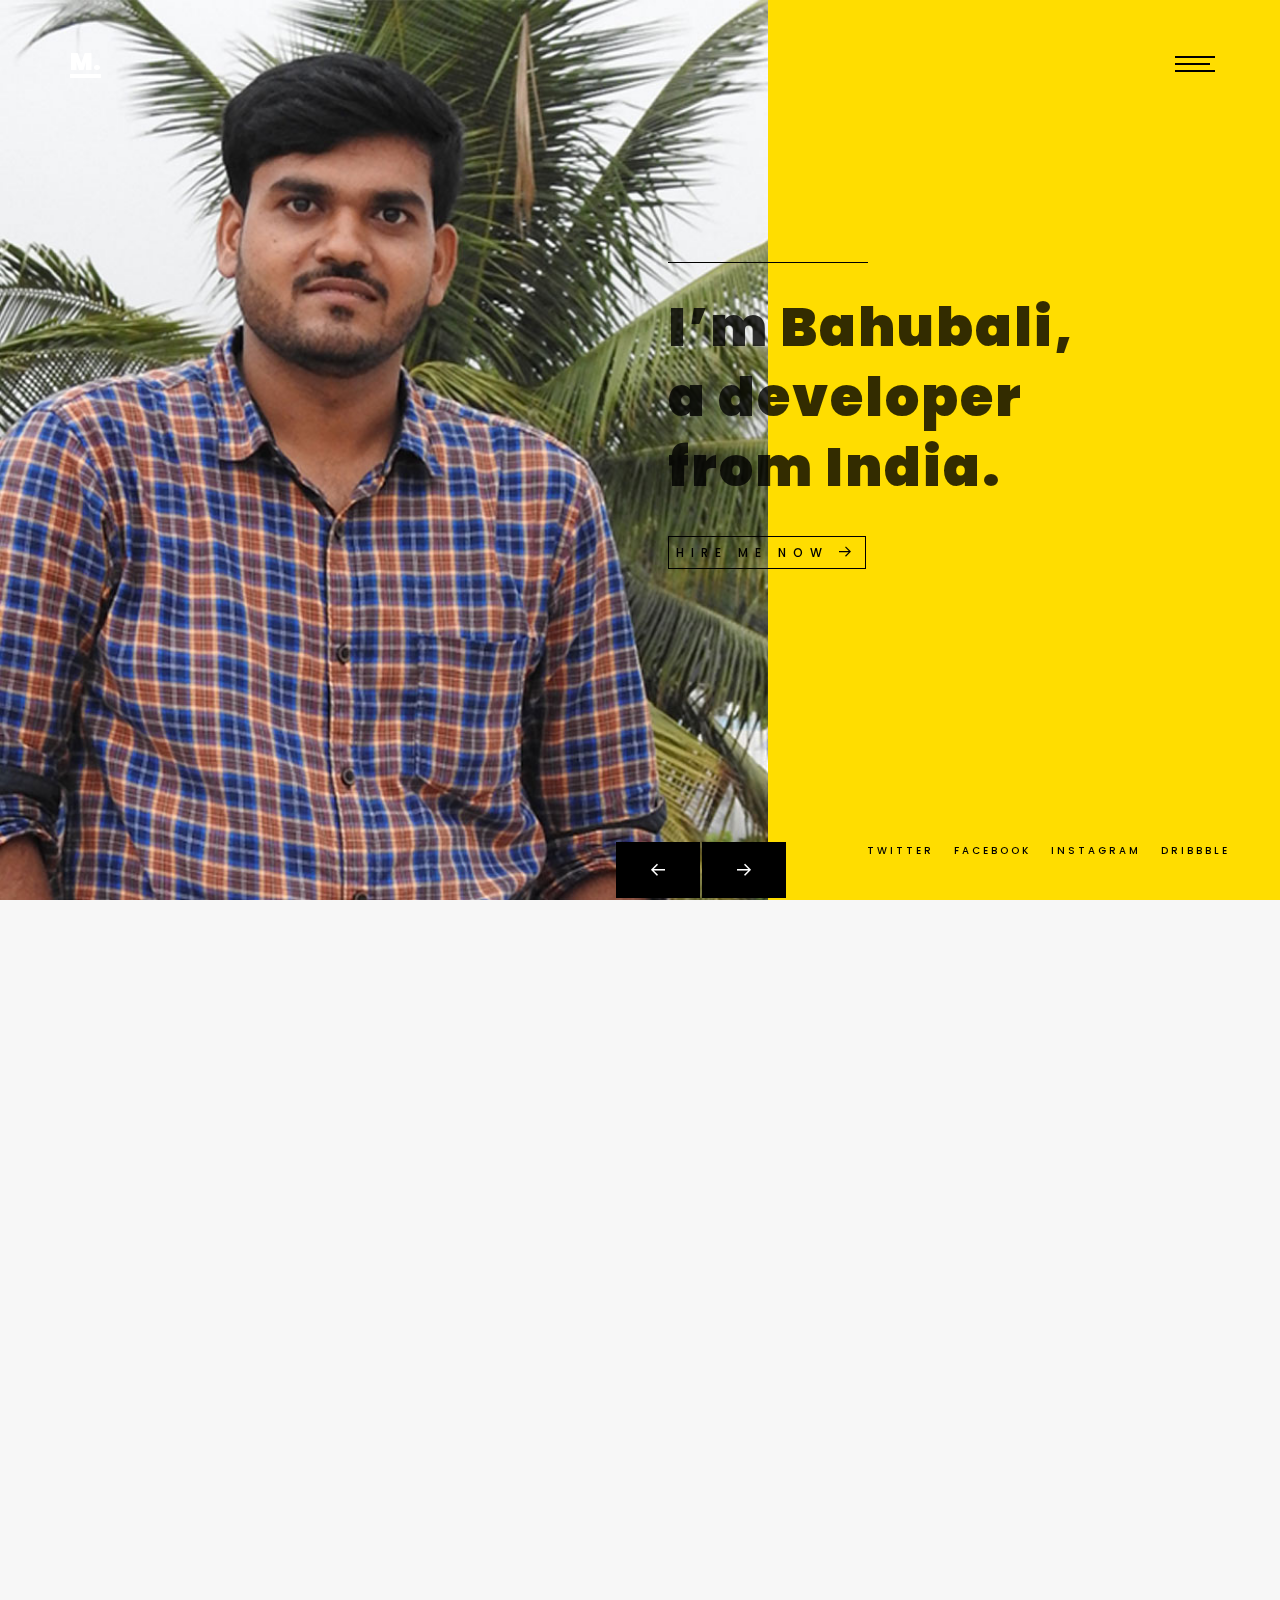
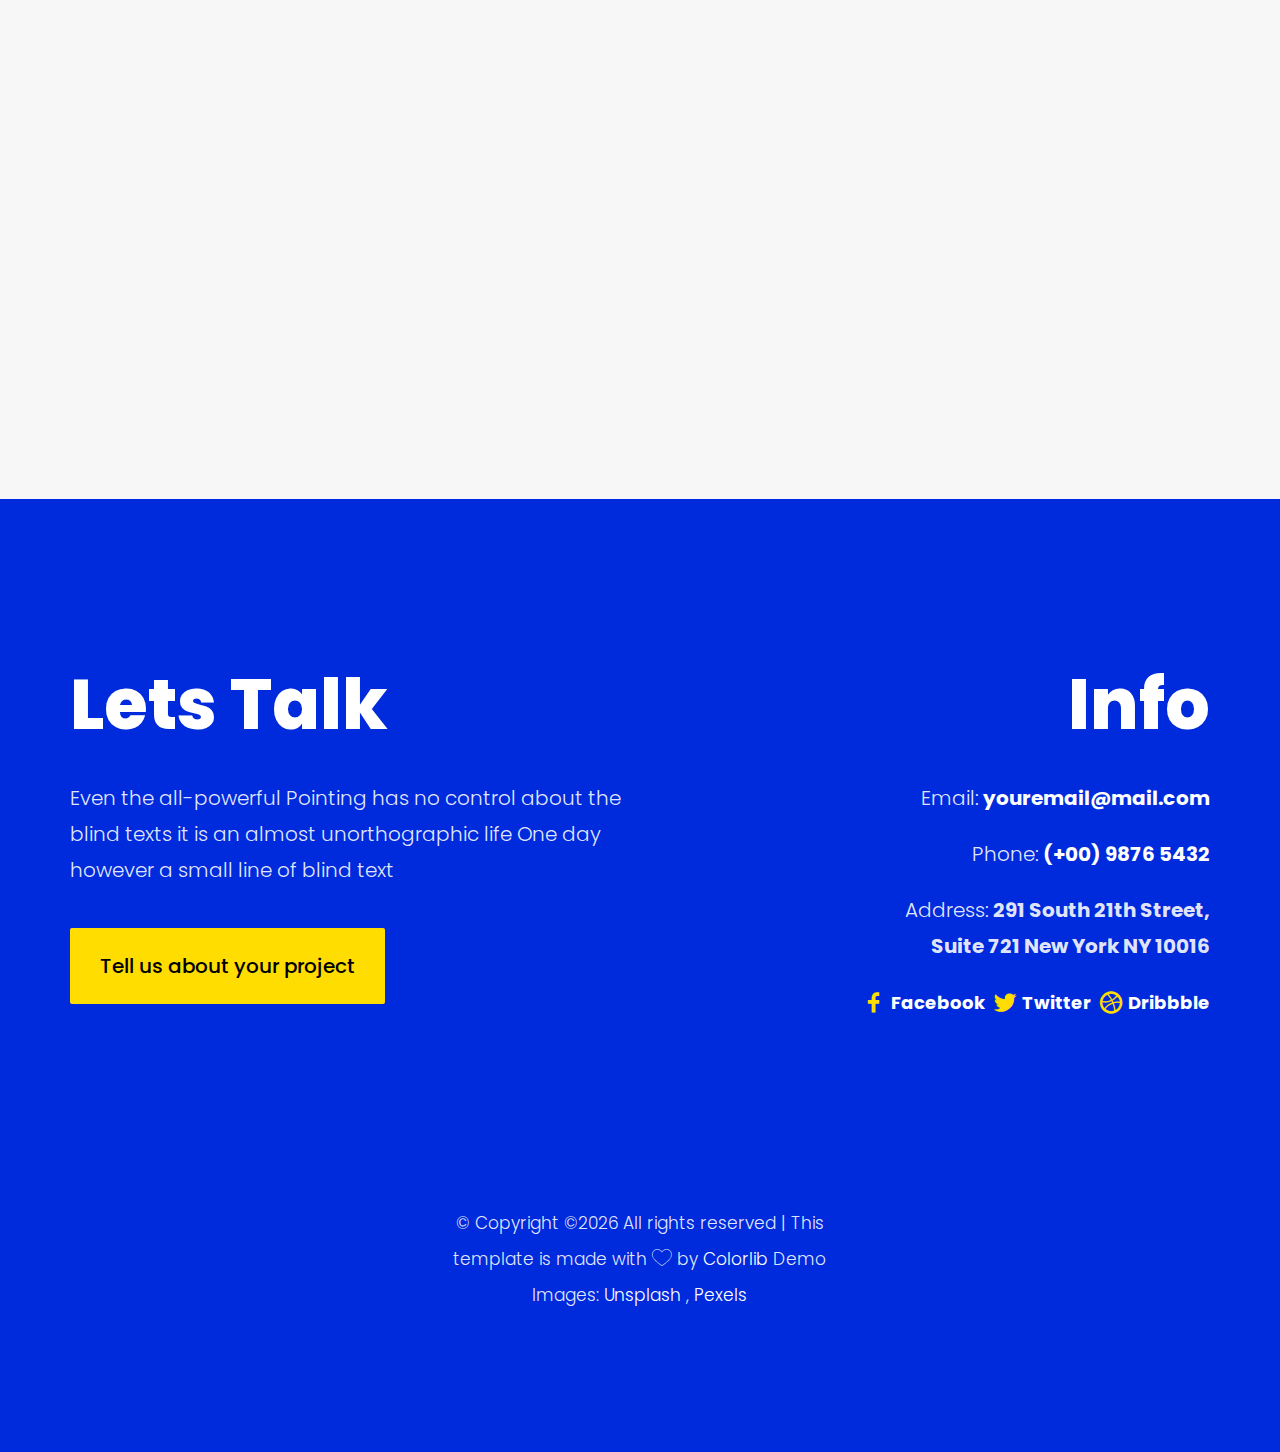
==== index.html @ 2b79a3b6 "files added" ====
<!DOCTYPE HTML>
<html>
	<head>
	<meta charset="utf-8">
	<meta http-equiv="X-UA-Compatible" content="IE=edge">
	<title>Bahubali</title>
	<meta name="viewport" content="width=device-width, initial-scale=1">
	<meta name="description" content="" />
	<meta name="keywords" content="" />
	<meta name="author" content="" />

  <!-- Facebook and Twitter integration -->


	<!-- Place favicon.ico and apple-touch-icon.png in the root directory -->
	<link rel="shortcut icon" href="favicon.ico">

	<link href="https://fonts.googleapis.com/css?family=Poppins:300,400,500,600,700,800" rel="stylesheet">
	
	<!-- Animate.css -->
	<link rel="stylesheet" href="css/animate.css">
	<!-- Icomoon Icon Fonts-->
	<link rel="stylesheet" href="css/icomoon.css">
	<!-- Bootstrap  -->
	<link rel="stylesheet" href="css/bootstrap.css">
	<!-- Owl Carousel -->
	<link rel="stylesheet" href="css/owl.carousel.min.css">
	<link rel="stylesheet" href="css/owl.theme.default.min.css">
	<!-- Magnific Popup -->
	<link rel="stylesheet" href="css/magnific-popup.css">

	<link rel="stylesheet" href="css/style.css">


	<!-- Modernizr JS -->
	<script src="js/modernizr-2.6.2.min.js"></script>
	<!-- FOR IE9 below -->
	<!--[if lt IE 9]>
	<script src="js/respond.min.js"></script>
	<![endif]-->

	</head>
	<body>

	<nav id="main-nav-bahubali" role="navigation">
		<a href="#" class="js-colorlib-nav-toggle colorlib-nav-toggle active"><i></i></a>
		<div class="js-fullheight colorlib-table">
			<div class="colorlib-table-cell js-fullheight">
				<div class="container">
					<div class="row">
						<div class="col-md-12 text-center">
							<ul>
								<li class="active"><a href="index.html"><span>Home</span></a></li>
								<li><a href="about.html"><span>About</span></a></li>
								<li><a href="services.html"><span>Services</span></a></li>
								<li><a href="work.html"><span>Work</span></a></li>
								<li><a href="blog.html"><span>Blog</span></a></li>
								<li><a href="contact.html"><span>Contact</span></a></li>
							</ul>
						</div>
					</div>
				</div>
			</div>
		</div>
	</nav>
	
	<div id="page-bahubali">
		<header>
			<div class="container">
				<div class="row">
					<div class="col-md-12">
						<div class="colorlib-navbar-brand">
							<a class="colorlib-logo" href="index.html">M.</a>
						</div>
						<a href="#" class="js-colorlib-nav-toggle colorlib-nav-toggle"><i></i></a>
					</div>
				</div>
			</div>
		</header>
		<div id="colorlib-hero" class="js-fullheight">
			<p class="social-media">
				<a href="#">Twitter</a>
				<a href="#">Facebook</a>
				<a href="#">Instagram</a>
				<a href="#">Dribbble</a>
			</p>
			<div class="owl-carousel">
				<div class="item">
					<div class="hero-flex js-fullheight">
						<div class="col-three-forth">
							<div class="hero-img js-fullheight" style="background-image: url(images/img_bg_1.jpg);"></div>
						</div>
						<div class="col-one-forth js-fullheight">
							<div class="display-t js-fullheight">
								<div class="display-tc js-fullheight">
									<div class="text-inner">
										<div class="desc">
											<h2>I’m Bahubali, a developer from India.</h2>
											<p><a href="work.html" class="btn-view">Hire me now <i class="icon-arrow-right3"></i></a></p>
										</div>
									</div>
								</div>
							</div>
						</div>
					</div>
				</div>
				<div class="item">
					<div class="hero-flex js-fullheight">
						<div class="col-three-forth">
							<div class="hero-img js-fullheight" style="background-image: url(images/img_bg_2.jpg);"></div>
						</div>
						<div class="col-one-forth js-fullheight">
							<div class="display-t js-fullheight">
								<div class="display-tc js-fullheight">
									<div class="text-inner">
										<div class="desc">
											<h2>I'm a UI/Web Developer &amp; Asst. Team Lead based in India.</h2>
											<p><a href="work.html" class="btn-view">Hire me now <i class="icon-arrow-right3"></i></a></p>
										</div>
									</div>
								</div>
							</div>
						</div>
					</div>
				</div>
			</div>
		</div>
		<div class="colorlib-services">
			<div class="container">
				<div class="row">
					<div class="col-md-12 col-md-offset-0 text-center animate-box intro-heading">
						<span>What I Do</span>
						<h2>Strategy, design and a bit of magic</h2>
					</div>
				</div>
				<div class="row">
					<div class="col-md-4 text-center animate-box">
						<div class="services">
							<span class="icon">
								<i class="icon-magnifying-glass"></i>
							</span>
							<div class="desc">
								<h3><a href="#">Explore</a></h3>
								<h4>Design Sprints</h4>
								<h4>Product Strategy</h4>
								<h4>UX Strategy</h4>
							</div>
						</div>
					</div>
					<div class="col-md-4 text-center animate-box">
						<div class="services">
							<span class="icon">
								<i class="icon-layers"></i>
							</span>
							<div class="desc">
								<h3><a href="#">Create</a></h3>
								<h4>Information</h4>
								<h4>UX/UI Design</h4>
								<h4>Branding</h4>
							</div>
						</div>
					</div>
					<div class="col-md-4 text-center animate-box">
						<div class="services">
							<span class="icon">
								<i class="icon-lightbulb"></i>
							</span>
							<div class="desc">
								<h3><a href="#">Learn</a></h3>
								<h4>Prototyping</h4>
								<h4>User Testing</h4>
								<h4>UI Testing</h4>
							</div>
						</div>
					</div>
				</div>
			</div>
		</div>
		
		<div class="colorlib-case colorlib-bg-white">
			<div class="container">
				<div class="row">
					<div class="col-md-12 col-md-offset-0 text-center animate-box intro-heading">
						<span>Work</span>
						<h2>Happy spending my time to this projects</h2>
					</div>
				</div>
				<div class="work-wrap">
					<div class="row animate-box">
						<div class="owl-carousel1">
							<div class="item">
								<div class="col-md-6">
									<div class="case-img" style="background-image: url(images/work-1.jpg);"></div>
								</div>
								<div class="col-md-6">
									<div class="case-desc">
										<p class="tag"><span>UI/UX, Art Direction</span></p>
										<h3><a href="#">Playtime Website Manager</a></h3>
										<p>Even the all-powerful Pointing has no control about the blind texts it is an almost unorthographic life One day however a small</p>
										<p><a href="#" class="btn btn-primary">See details</a></p>
									</div>
								</div>
							</div>
							<div class="item">
								<div class="col-md-6">
									<div class="case-img" style="background-image: url(images/work-2.jpg);"></div>
								</div>
								<div class="col-md-6">
									<div class="case-desc">
										<p class="tag"><span>UI/UX, Art Direction</span></p>
										<h3><a href="#">Race Mobile Application</a></h3>
										<p>Even the all-powerful Pointing has no control about the blind texts it is an almost unorthographic life One day however a small</p>
										<p><a href="#" class="btn btn-primary">See details</a></p>
									</div>
								</div>
							</div>
							<div class="item">
								<div class="col-md-6">
									<div class="case-img" style="background-image: url(images/work-3.jpg);"></div>
								</div>
								<div class="col-md-6">
									<div class="case-desc">
										<p class="tag"><span>UI/UX, Art Direction</span></p>
										<h3><a href="#">Playtime Website Manager</a></h3>
										<p>Even the all-powerful Pointing has no control about the blind texts it is an almost unorthographic life One day however a small</p>
										<p><a href="#" class="btn btn-primary">See details</a></p>
									</div>
								</div>
							</div>
						</div>
					</div>
				</div>
			</div>
		</div>

		<div id="colorlib-subscribe">
			<div class="overlay"></div>
			<div class="container">
				<div class="row row-padded-bottom">
					<div class="col-md-8 col-md-offset-2 text-center animate-box">
						<p>When she reached the first hills of the Italic Mountains, she had a last view back on the skyline of her hometown Bookmarksgrove, the headline of Alphabet Village and the subline of her own road, the Line Lane. Pityful a rethoric question ran over her cheek, then she continued her way.</p>
						<p>Even the all-powerful <strong>Pointing</strong> has no <strong>control about the blind texts it is an almost unorthographic</strong> life One day however a small line of blind text</p>
						<p><a href="#" class="resume"><i class="icon-documents"></i> Read my resume here</a></p>
					</div>
				</div>
				<div class="row">
					<div class="col-md-8 col-md-offset-2 text-center colorlib-heading animate-box">
						<h2>Subscribe Newsletter</h2>
						<p>Subscribe our newsletter and get latest update</p>
					</div>
				</div>
				<div class="row animate-box">
					<div class="col-md-6 col-md-offset-3">
						<div class="row">
							<div class="col-md-12">
								<form class="form-inline qbstp-header-subscribe">
									<div class="col-three-forth">
										<div class="form-group">
											<input type="text" class="form-control" id="email" placeholder="Enter your email">
										</div>
									</div>
									<div class="col-one-third">
										<div class="form-group">
											<button type="submit" class="btn btn-primary">Subscribe Now</button>
										</div>
									</div>
								</form>
							</div>
						</div>
					</div>
				</div>
			</div>
		</div>

		<footer class="colorlib-footer">
			<div class="container">
				<div class="row row-padded-bottom">
					<div class="col-md-6">
						<h3>Lets Talk</h3>
						<p>Even the all-powerful Pointing has no control about the blind texts it is an almost unorthographic life One day however a small line of blind text</p>
						<p class="btn-footer"><a href="#">Tell us about your project</a></p>
					</div>
					<div class="col-md-6 info">
						<h3>Info</h3>
						<p>Email: <strong><a href="#">youremail@mail.com</a></strong></p>
						<p>Phone: <strong><a href="#">(+00) 9876 5432</a></strong></p>
						<p>Address: <strong>291 South 21th Street, <br> Suite 721 New York NY 10016</strong></p>
						<p class="colorlib-social-icons">
							<span><a href="#"><i class="icon-social-facebook"></i>Facebook</a></span>
							<span><a href="#"><i class="icon-social-twitter"></i>Twitter</a></span>
							<span><a href="#"><i class="icon-social-dribbble"></i>Dribbble</a></span>
						</p>
					</div>
				</div>
			</div>
			<div class="container-fluid">
				<div class="row copyright">
					<div class="col-md-4 col-md-offset-4 text-center">
						<p>
							<small class="block">&copy; <!-- Link back to Colorlib can't be removed. Template is licensed under CC BY 3.0. -->
Copyright &copy;<script>document.write(new Date().getFullYear());</script> All rights reserved | This template is made with <i class="icon-heart" aria-hidden="true"></i> by <a href="https://colorlib.com" target="_blank">Colorlib</a>
<!-- Link back to Colorlib can't be removed. Template is licensed under CC BY 3.0. --></small> 
							<small class="block">Demo Images: <a href="http://unsplash.co/" target="_blank">Unsplash</a> , <a href="https://www.pexels.com/" target="_blank">Pexels</a></small>
						</p>
					</div>
				</div>
			</div>
		</footer>
	</div>

	<!-- jQuery -->
	<script src="js/jquery.min.js"></script>
	<!-- jQuery Easing -->
	<script src="js/jquery.easing.1.3.js"></script>
	<!-- Bootstrap -->
	<script src="js/bootstrap.min.js"></script>
	<!-- Waypoints -->
	<script src="js/jquery.waypoints.min.js"></script>
	<!-- Owl Carousel -->
	<script src="js/owl.carousel.min.js"></script>
	<!-- Magnific Popup -->
	<script src="js/jquery.magnific-popup.min.js"></script>
	<script src="js/magnific-popup-options.js"></script>

	<!-- Main JS (Do not remove) -->
	<script src="js/main.js"></script>

	</body>
</html>
---- css/icomoon.css ----
@font-face {
  font-family: 'icomoon';
  src:  url('fonts/icomoon.eot?4ros5j');
  src:  url('fonts/icomoon.eot?4ros5j#iefix') format('embedded-opentype'),
    url('fonts/icomoon.ttf?4ros5j') format('truetype'),
    url('fonts/icomoon.woff?4ros5j') format('woff'),
    url('fonts/icomoon.svg?4ros5j#icomoon') format('svg');
  font-weight: normal;
  font-style: normal;
}

[class^="icon-"], [class*=" icon-"] {
  /* use !important to prevent issues with browser extensions that change fonts */
  font-family: 'icomoon' !important;
  speak: none;
  font-style: normal;
  font-weight: normal;
  font-variant: normal;
  text-transform: none;
  line-height: 1;

  /* Better Font Rendering =========== */
  -webkit-font-smoothing: antialiased;
  -moz-osx-font-smoothing: grayscale;
}

.icon-add-outline:before {
  content: "\eb3e";
}
.icon-add-solid:before {
  content: "\eb3f";
}
.icon-adjust:before {
  content: "\eb40";
}
.icon-airplane:before {
  content: "\eb41";
}
.icon-album:before {
  content: "\eb42";
}
.icon-align-center2:before {
  content: "\eb43";
}
.icon-align-justified:before {
  content: "\eb44";
}
.icon-align-left2:before {
  content: "\eb45";
}
.icon-align-right2:before {
  content: "\eb46";
}
.icon-anchor4:before {
  content: "\eb47";
}
.icon-announcement:before {
  content: "\eb48";
}
.icon-apparel:before {
  content: "\eb49";
}
.icon-arrow-down3:before {
  content: "\eb4a";
}
.icon-arrow-left3:before {
  content: "\eb4b";
}
.icon-arrow-outline-down:before {
  content: "\eb4c";
}
.icon-arrow-outline-left:before {
  content: "\eb4d";
}
.icon-arrow-outline-right:before {
  content: "\eb4e";
}
.icon-arrow-outline-up:before {
  content: "\eb4f";
}
.icon-arrow-right3:before {
  content: "\eb50";
}
.icon-arrow-thick-down:before {
  content: "\eb51";
}
.icon-arrow-thick-left:before {
  content: "\eb52";
}
.icon-arrow-thick-right:before {
  content: "\eb53";
}
.icon-arrow-thick-up:before {
  content: "\eb54";
}
.icon-arrow-thin-down:before {
  content: "\eb55";
}
.icon-arrow-thin-left:before {
  content: "\eb56";
}
.icon-arrow-thin-right:before {
  content: "\eb57";
}
.icon-arrow-thin-up:before {
  content: "\eb58";
}
.icon-arrow-up3:before {
  content: "\eb59";
}
.icon-artist:before {
  content: "\eb5a";
}
.icon-at-symbol:before {
  content: "\eb5b";
}
.icon-attachment3:before {
  content: "\eb5c";
}
.icon-backspace2:before {
  content: "\eb5d";
}
.icon-backward:before {
  content: "\eb5e";
}
.icon-backward-step:before {
  content: "\eb5f";
}
.icon-badge:before {
  content: "\eb60";
}
.icon-battery-full2:before {
  content: "\eb61";
}
.icon-battery-half:before {
  content: "\eb62";
}
.icon-battery-low2:before {
  content: "\eb63";
}
.icon-beverage:before {
  content: "\eb64";
}
.icon-block:before {
  content: "\eb65";
}
.icon-bluetooth2:before {
  content: "\eb66";
}
.icon-bolt:before {
  content: "\eb67";
}
.icon-book-reference:before {
  content: "\eb68";
}
.icon-bookmark3:before {
  content: "\eb69";
}
.icon-bookmarkcopy2:before {
  content: "\eb6a";
}
.icon-bookmarkcopy3:before {
  content: "\eb6b";
}
.icon-bookmark-outline:before {
  content: "\eb6c";
}
.icon-bookmark-outline-add:before {
  content: "\eb6d";
}
.icon-border-all:before {
  content: "\eb6e";
}
.icon-border-bottom:before {
  content: "\eb6f";
}
.icon-border-horizontal:before {
  content: "\eb70";
}
.icon-border-inner:before {
  content: "\eb71";
}
.icon-border-left:before {
  content: "\eb72";
}
.icon-border-none:before {
  content: "\eb73";
}
.icon-border-outer:before {
  content: "\eb74";
}
.icon-border-right:before {
  content: "\eb75";
}
.icon-border-top:before {
  content: "\eb76";
}
.icon-border-vertical:before {
  content: "\eb77";
}
.icon-box2:before {
  content: "\eb78";
}
.icon-brightness-down:before {
  content: "\eb79";
}
.icon-brightness-up:before {
  content: "\eb7a";
}
.icon-browser-window:before {
  content: "\eb7b";
}
.icon-browser-window-new:before {
  content: "\eb7c";
}
.icon-browser-window-open:before {
  content: "\eb7d";
}
.icon-bug:before {
  content: "\eb7e";
}
.icon-buoy:before {
  content: "\eb7f";
}
.icon-calculator2:before {
  content: "\eb80";
}
.icon-calendar3:before {
  content: "\eb81";
}
.icon-camera4:before {
  content: "\eb82";
}
.icon-chart:before {
  content: "\eb83";
}
.icon-chart-bar2:before {
  content: "\eb84";
}
.icon-chart-pie2:before {
  content: "\eb85";
}
.icon-chat-bubble-dots:before {
  content: "\eb86";
}
.icon-checkmark:before {
  content: "\eb87";
}
.icon-checkmark-outline:before {
  content: "\eb88";
}
.icon-cheveron-down:before {
  content: "\eb89";
}
.icon-cheveron-left:before {
  content: "\eb8a";
}
.icon-cheveron-outline-down:before {
  content: "\eb8b";
}
.icon-cheveron-outline-left:before {
  content: "\eb8c";
}
.icon-cheveron-outline-right:before {
  content: "\eb8d";
}
.icon-cheveron-outline-up:before {
  content: "\eb8e";
}
.icon-cheveron-right:before {
  content: "\eb8f";
}
.icon-cheveron-up:before {
  content: "\eb90";
}
.icon-clipboard4:before {
  content: "\eb91";
}
.icon-close:before {
  content: "\eb92";
}
.icon-close-outline:before {
  content: "\eb93";
}
.icon-close-solid:before {
  content: "\eb94";
}
.icon-cloud3:before {
  content: "\eb95";
}
.icon-cloud-upload:before {
  content: "\eb96";
}
.icon-code3:before {
  content: "\eb97";
}
.icon-coffee2:before {
  content: "\eb98";
}
.icon-cog2:before {
  content: "\eb99";
}
.icon-color-palette:before {
  content: "\eb9a";
}
.icon-compose:before {
  content: "\eb9b";
}
.icon-computer-desktop:before {
  content: "\eb9c";
}
.icon-computer-laptop:before {
  content: "\eb9d";
}
.icon-conversation:before {
  content: "\eb9e";
}
.icon-copy2:before {
  content: "\eb9f";
}
.icon-credit-card3:before {
  content: "\eba0";
}
.icon-currency-dollar:before {
  content: "\eba1";
}
.icon-dashboard:before {
  content: "\eba2";
}
.icon-date-add:before {
  content: "\eba3";
}
.icon-dial-pad:before {
  content: "\eba4";
}
.icon-directions2:before {
  content: "\eba5";
}
.icon-document3:before {
  content: "\eba6";
}
.icon-document-add2:before {
  content: "\eba7";
}
.icon-dots-horizontal-double:before {
  content: "\eba8";
}
.icon-dots-horizontal-triple:before {
  content: "\eba9";
}
.icon-download4:before {
  content: "\ebaa";
}
.icon-duplicate:before {
  content: "\ebab";
}
.icon-edit-copy:before {
  content: "\ebac";
}
.icon-edit-crop:before {
  content: "\ebad";
}
.icon-edit-cut:before {
  content: "\ebae";
}
.icon-edit-pencil:before {
  content: "\ebaf";
}
.icon-education:before {
  content: "\ebb0";
}
.icon-envelope2:before {
  content: "\ebb1";
}
.icon-exclamation-outline:before {
  content: "\ebb2";
}
.icon-exclamation-solid:before {
  content: "\ebb3";
}
.icon-explore:before {
  content: "\ebb4";
}
.icon-factory:before {
  content: "\ebb5";
}
.icon-fast-forward2:before {
  content: "\ebb6";
}
.icon-fast-rewind:before {
  content: "\ebb7";
}
.icon-film3:before {
  content: "\ebb8";
}
.icon-filter2:before {
  content: "\ebb9";
}
.icon-flag4:before {
  content: "\ebba";
}
.icon-flashlight:before {
  content: "\ebbb";
}
.icon-folder3:before {
  content: "\ebbc";
}
.icon-folder-outline:before {
  content: "\ebbd";
}
.icon-folder-outline-add:before {
  content: "\ebbe";
}
.icon-format-bold:before {
  content: "\ebbf";
}
.icon-format-font-size:before {
  content: "\ebc0";
}
.icon-format-italic:before {
  content: "\ebc1";
}
.icon-format-text-size:before {
  content: "\ebc2";
}
.icon-format-underline:before {
  content: "\ebc3";
}
.icon-forward:before {
  content: "\ebc4";
}
.icon-forward-step:before {
  content: "\ebc5";
}
.icon-gift4:before {
  content: "\ebc6";
}
.icon-globe4:before {
  content: "\ebc7";
}
.icon-hand-stop:before {
  content: "\ebc8";
}
.icon-hard-drive2:before {
  content: "\ebc9";
}
.icon-headphones3:before {
  content: "\ebca";
}
.icon-heart4:before {
  content: "\ebcb";
}
.icon-home3:before {
  content: "\ebcc";
}
.icon-hot:before {
  content: "\ebcd";
}
.icon-hour-glass:before {
  content: "\ebce";
}
.icon-inbox2:before {
  content: "\ebcf";
}
.icon-inbox-check:before {
  content: "\ebd0";
}
.icon-inbox-download:before {
  content: "\ebd1";
}
.icon-inbox-full:before {
  content: "\ebd2";
}
.icon-indent-decrease:before {
  content: "\ebd3";
}
.icon-indent-increase:before {
  content: "\ebd4";
}
.icon-information-outline:before {
  content: "\ebd5";
}
.icon-information-solid:before {
  content: "\ebd6";
}
.icon-key3:before {
  content: "\ebd7";
}
.icon-keyboard:before {
  content: "\ebd8";
}
.icon-layers3:before {
  content: "\ebd9";
}
.icon-library:before {
  content: "\ebda";
}
.icon-light-bulb:before {
  content: "\ebdb";
}
.icon-link3:before {
  content: "\ebdc";
}
.icon-list2:before {
  content: "\ebdd";
}
.icon-list-add:before {
  content: "\ebde";
}
.icon-list-bullet:before {
  content: "\ebdf";
}
.icon-load-balancer:before {
  content: "\ebe0";
}
.icon-location2:before {
  content: "\ebe1";
}
.icon-location-current:before {
  content: "\ebe2";
}
.icon-location-food:before {
  content: "\ebe3";
}
.icon-location-gas-station:before {
  content: "\ebe4";
}
.icon-location-hotel:before {
  content: "\ebe5";
}
.icon-location-marina:before {
  content: "\ebe6";
}
.icon-location-park:before {
  content: "\ebe7";
}
.icon-location-restroom:before {
  content: "\ebe8";
}
.icon-location-shopping:before {
  content: "\ebe9";
}
.icon-lock-closed2:before {
  content: "\ebea";
}
.icon-lock-open2:before {
  content: "\ebeb";
}
.icon-map4:before {
  content: "\ebec";
}
.icon-menu2:before {
  content: "\ebed";
}
.icon-mic3:before {
  content: "\ebee";
}
.icon-minus-outline2:before {
  content: "\ebef";
}
.icon-minus-solid:before {
  content: "\ebf0";
}
.icon-mobile-devices:before {
  content: "\ebf1";
}
.icon-mood-happy-outline:before {
  content: "\ebf2";
}
.icon-mood-happy-solid:before {
  content: "\ebf3";
}
.icon-mood-neutral-outline:before {
  content: "\ebf4";
}
.icon-mood-neutral-solid:before {
  content: "\ebf5";
}
.icon-mood-sad-outline:before {
  content: "\ebf6";
}
.icon-mood-sad-solid:before {
  content: "\ebf7";
}
.icon-mouse:before {
  content: "\ebf8";
}
.icon-music-album:before {
  content: "\ebf9";
}
.icon-music-artist:before {
  content: "\ebfa";
}
.icon-music-notes:before {
  content: "\ebfb";
}
.icon-music-playlist:before {
  content: "\ebfc";
}
.icon-navigation-more:before {
  content: "\ebfd";
}
.icon-network:before {
  content: "\ebfe";
}
.icon-news-paper:before {
  content: "\ebff";
}
.icon-notification:before {
  content: "\ec00";
}
.icon-notifications:before {
  content: "\ec01";
}
.icon-notifications-outline:before {
  content: "\ec02";
}
.icon-paste:before {
  content: "\ec03";
}
.icon-pause2:before {
  content: "\ec04";
}
.icon-pause-outline:before {
  content: "\ec05";
}
.icon-pause-solid:before {
  content: "\ec06";
}
.icon-pen-tool:before {
  content: "\ec07";
}
.icon-phone4:before {
  content: "\ec08";
}
.icon-photo:before {
  content: "\ec09";
}
.icon-php-elephant:before {
  content: "\ec0a";
}
.icon-pin2:before {
  content: "\ec0b";
}
.icon-play2:before {
  content: "\ec0c";
}
.icon-play-outline:before {
  content: "\ec0d";
}
.icon-playlist:before {
  content: "\ec0e";
}
.icon-plugin:before {
  content: "\ec0f";
}
.icon-portfolio:before {
  content: "\ec10";
}
.icon-printer4:before {
  content: "\ec11";
}
.icon-pylon:before {
  content: "\ec12";
}
.icon-question:before {
  content: "\ec13";
}
.icon-queue:before {
  content: "\ec14";
}
.icon-radar2:before {
  content: "\ec15";
}
.icon-radarcopy2:before {
  content: "\ec16";
}
.icon-radio2:before {
  content: "\ec17";
}
.icon-refresh3:before {
  content: "\ec18";
}
.icon-reload:before {
  content: "\ec19";
}
.icon-reply:before {
  content: "\ec1a";
}
.icon-reply-all:before {
  content: "\ec1b";
}
.icon-repost:before {
  content: "\ec1c";
}
.icon-save-disk:before {
  content: "\ec1d";
}
.icon-screen-full:before {
  content: "\ec1e";
}
.icon-search3:before {
  content: "\ec1f";
}
.icon-send2:before {
  content: "\ec20";
}
.icon-servers:before {
  content: "\ec21";
}
.icon-share2:before {
  content: "\ec22";
}
.icon-share-01:before {
  content: "\ec23";
}
.icon-share-alt:before {
  content: "\ec24";
}
.icon-shield3:before {
  content: "\ec25";
}
.icon-shopping-cart3:before {
  content: "\ec26";
}
.icon-show-sidebar:before {
  content: "\ec27";
}
.icon-shuffle2:before {
  content: "\ec28";
}
.icon-stand-by:before {
  content: "\ec29";
}
.icon-star-full:before {
  content: "\ec2a";
}
.icon-station:before {
  content: "\ec2b";
}
.icon-step-backward:before {
  content: "\ec2c";
}
.icon-step-forward:before {
  content: "\ec2d";
}
.icon-stethoscope:before {
  content: "\ec2e";
}
.icon-store-front:before {
  content: "\ec2f";
}
.icon-stroke-width:before {
  content: "\ec30";
}
.icon-subdirectory-left:before {
  content: "\ec31";
}
.icon-subdirectory-right:before {
  content: "\ec32";
}
.icon-swap:before {
  content: "\ec33";
}
.icon-tablet3:before {
  content: "\ec34";
}
.icon-tag3:before {
  content: "\ec35";
}
.icon-target3:before {
  content: "\ec36";
}
.icon-text-box:before {
  content: "\ec37";
}
.icon-text-decoration:before {
  content: "\ec38";
}
.icon-thermometer3:before {
  content: "\ec39";
}
.icon-thumbs-down3:before {
  content: "\ec3a";
}
.icon-thumbs-up3:before {
  content: "\ec3b";
}
.icon-ticket2:before {
  content: "\ec3c";
}
.icon-time2:before {
  content: "\ec3d";
}
.icon-timer:before {
  content: "\ec3e";
}
.icon-toolscopy:before {
  content: "\ec3f";
}
.icon-translate:before {
  content: "\ec40";
}
.icon-trash3:before {
  content: "\ec41";
}
.icon-travel:before {
  content: "\ec42";
}
.icon-travel-bus:before {
  content: "\ec43";
}
.icon-travel-car:before {
  content: "\ec44";
}
.icon-travel-case:before {
  content: "\ec45";
}
.icon-travel-taxi-cab:before {
  content: "\ec46";
}
.icon-travel-train:before {
  content: "\ec47";
}
.icon-travel-walk:before {
  content: "\ec48";
}
.icon-trophy2:before {
  content: "\ec49";
}
.icon-tuning:before {
  content: "\ec4a";
}
.icon-upload4:before {
  content: "\ec4b";
}
.icon-usb:before {
  content: "\ec4c";
}
.icon-user3:before {
  content: "\ec4d";
}
.icon-user-add2:before {
  content: "\ec4e";
}
.icon-user-group:before {
  content: "\ec4f";
}
.icon-user-solid-circle:before {
  content: "\ec50";
}
.icon-user-solid-square:before {
  content: "\ec51";
}
.icon-vector:before {
  content: "\ec52";
}
.icon-video-camera:before {
  content: "\ec53";
}
.icon-view-carousel:before {
  content: "\ec54";
}
.icon-view-column:before {
  content: "\ec55";
}
.icon-view-hide:before {
  content: "\ec56";
}
.icon-view-list:before {
  content: "\ec57";
}
.icon-view-show:before {
  content: "\ec58";
}
.icon-view-tile:before {
  content: "\ec59";
}
.icon-volume-down2:before {
  content: "\ec5a";
}
.icon-volume-mute2:before {
  content: "\ec5b";
}
.icon-volume-off:before {
  content: "\ec5c";
}
.icon-volume-up2:before {
  content: "\ec5d";
}
.icon-wallet2:before {
  content: "\ec5e";
}
.icon-watch3:before {
  content: "\ec5f";
}
.icon-window:before {
  content: "\ec60";
}
.icon-window-new:before {
  content: "\ec61";
}
.icon-window-open:before {
  content: "\ec62";
}
.icon-wrench:before {
  content: "\ec63";
}
.icon-yin-yang:before {
  content: "\ec64";
}
.icon-zoom-in3:before {
  content: "\ec65";
}
.icon-zoom-out3:before {
  content: "\ec66";
}
.icon-times:before {
  content: "\e900";
}
.icon-tick:before {
  content: "\e901";
}
.icon-plus:before {
  content: "\e902";
}
.icon-minus:before {
  content: "\e903";
}
.icon-equals:before {
  content: "\e904";
}
.icon-divide:before {
  content: "\e905";
}
.icon-chevron-right:before {
  content: "\e906";
}
.icon-chevron-left:before {
  content: "\e907";
}
.icon-arrow-right-thick:before {
  content: "\e908";
}
.icon-arrow-left-thick:before {
  content: "\e909";
}
.icon-th-small:before {
  content: "\e90a";
}
.icon-th-menu:before {
  content: "\e90b";
}
.icon-th-list:before {
  content: "\e90c";
}
.icon-th-large:before {
  content: "\e90d";
}
.icon-home:before {
  content: "\e90e";
}
.icon-arrow-forward:before {
  content: "\e90f";
}
.icon-arrow-back:before {
  content: "\e910";
}
.icon-rss2:before {
  content: "\e911";
}
.icon-location:before {
  content: "\e912";
}
.icon-link:before {
  content: "\e913";
}
.icon-image:before {
  content: "\e914";
}
.icon-arrow-up-thick:before {
  content: "\e915";
}
.icon-arrow-down-thick:before {
  content: "\e916";
}
.icon-starburst:before {
  content: "\e917";
}
.icon-starburst-outline:before {
  content: "\e918";
}
.icon-star:before {
  content: "\e919";
}
.icon-flow-children:before {
  content: "\e91a";
}
.icon-export:before {
  content: "\e91b";
}
.icon-delete:before {
  content: "\e91c";
}
.icon-delete-outline:before {
  content: "\e91d";
}
.icon-cloud-storage:before {
  content: "\e91e";
}
.icon-wi-fi:before {
  content: "\e91f";
}
.icon-heart2:before {
  content: "\e920";
}
.icon-flash:before {
  content: "\e921";
}
.icon-cancel:before {
  content: "\e922";
}
.icon-backspace:before {
  content: "\e923";
}
.icon-attachment2:before {
  content: "\e924";
}
.icon-arrow-move:before {
  content: "\e925";
}
.icon-warning:before {
  content: "\e926";
}
.icon-user:before {
  content: "\e927";
}
.icon-radar:before {
  content: "\e928";
}
.icon-lock-open:before {
  content: "\e929";
}
.icon-lock-closed:before {
  content: "\e92a";
}
.icon-location-arrow:before {
  content: "\e92b";
}
.icon-info:before {
  content: "\e92c";
}
.icon-user-delete:before {
  content: "\e92d";
}
.icon-user-add:before {
  content: "\e92e";
}
.icon-media-pause:before {
  content: "\e92f";
}
.icon-group:before {
  content: "\e930";
}
.icon-chart-pie:before {
  content: "\e931";
}
.icon-chart-line:before {
  content: "\e932";
}
.icon-chart-bar:before {
  content: "\e933";
}
.icon-chart-area:before {
  content: "\e934";
}
.icon-video2:before {
  content: "\e935";
}
.icon-point-of-interest:before {
  content: "\e936";
}
.icon-infinity:before {
  content: "\e937";
}
.icon-globe2:before {
  content: "\e938";
}
.icon-eye:before {
  content: "\e939";
}
.icon-cog:before {
  content: "\e93a";
}
.icon-camera2:before {
  content: "\e93b";
}
.icon-upload2:before {
  content: "\e93c";
}
.icon-scissors2:before {
  content: "\e93d";
}
.icon-refresh2:before {
  content: "\e93e";
}
.icon-pin:before {
  content: "\e93f";
}
.icon-key2:before {
  content: "\e940";
}
.icon-info-large:before {
  content: "\e941";
}
.icon-eject:before {
  content: "\e942";
}
.icon-download2:before {
  content: "\e943";
}
.icon-zoom:before {
  content: "\e944";
}
.icon-zoom-out:before {
  content: "\e945";
}
.icon-zoom-in:before {
  content: "\e946";
}
.icon-sort-numerically:before {
  content: "\e947";
}
.icon-sort-alphabetically:before {
  content: "\e948";
}
.icon-input-checked:before {
  content: "\e949";
}
.icon-calender:before {
  content: "\e94a";
}
.icon-world:before {
  content: "\e94b";
}
.icon-notes:before {
  content: "\e94c";
}
.icon-code:before {
  content: "\e94d";
}
.icon-arrow-sync:before {
  content: "\e94e";
}
.icon-arrow-shuffle:before {
  content: "\e94f";
}
.icon-arrow-repeat:before {
  content: "\e950";
}
.icon-arrow-minimise:before {
  content: "\e951";
}
.icon-arrow-maximise:before {
  content: "\e952";
}
.icon-arrow-loop:before {
  content: "\e953";
}
.icon-anchor2:before {
  content: "\e954";
}
.icon-spanner:before {
  content: "\e955";
}
.icon-puzzle2:before {
  content: "\e956";
}
.icon-power:before {
  content: "\e957";
}
.icon-plane:before {
  content: "\e958";
}
.icon-pi:before {
  content: "\e959";
}
.icon-phone2:before {
  content: "\e95a";
}
.icon-microphone:before {
  content: "\e95b";
}
.icon-media-rewind:before {
  content: "\e95c";
}
.icon-flag2:before {
  content: "\e95d";
}
.icon-adjust-brightness:before {
  content: "\e95e";
}
.icon-waves:before {
  content: "\e95f";
}
.icon-social-twitter:before {
  content: "\eb3b";
}
.icon-social-facebook:before {
  content: "\eb3c";
}
.icon-social-dribbble:before {
  content: "\eb3d";
}
.icon-media-stop:before {
  content: "\e960";
}
.icon-media-record:before {
  content: "\e961";
}
.icon-media-play:before {
  content: "\e962";
}
.icon-media-fast-forward:before {
  content: "\e963";
}
.icon-media-eject:before {
  content: "\e964";
}
.icon-social-vimeo:before {
  content: "\eb3a";
}
.icon-social-tumbler:before {
  content: "\eb39";
}
.icon-social-skype:before {
  content: "\eb38";
}
.icon-social-pinterest:before {
  content: "\eb37";
}
.icon-social-linkedin:before {
  content: "\e965";
}
.icon-social-last-fm:before {
  content: "\e966";
}
.icon-social-github:before {
  content: "\e967";
}
.icon-social-flickr:before {
  content: "\e968";
}
.icon-at:before {
  content: "\e969";
}
.icon-times-outline:before {
  content: "\e96a";
}
.icon-plus-outline:before {
  content: "\e96b";
}
.icon-minus-outline:before {
  content: "\e96c";
}
.icon-tick-outline:before {
  content: "\e96d";
}
.icon-th-large-outline:before {
  content: "\e96e";
}
.icon-equals-outline:before {
  content: "\e96f";
}
.icon-divide-outline:before {
  content: "\e970";
}
.icon-chevron-right-outline:before {
  content: "\e971";
}
.icon-chevron-left-outline:before {
  content: "\e972";
}
.icon-arrow-right-outline:before {
  content: "\e973";
}
.icon-arrow-left-outline:before {
  content: "\e974";
}
.icon-th-small-outline:before {
  content: "\e975";
}
.icon-th-menu-outline:before {
  content: "\e976";
}
.icon-th-list-outline:before {
  content: "\e977";
}
.icon-news:before {
  content: "\e978";
}
.icon-home-outline:before {
  content: "\e979";
}
.icon-arrow-up-outline:before {
  content: "\e97a";
}
.icon-arrow-forward-outline:before {
  content: "\e97b";
}
.icon-arrow-down-outline:before {
  content: "\e97c";
}
.icon-arrow-back-outline:before {
  content: "\e97d";
}
.icon-trash:before {
  content: "\e97e";
}
.icon-rss-outline:before {
  content: "\e97f";
}
.icon-message:before {
  content: "\e980";
}
.icon-location-outline:before {
  content: "\e981";
}
.icon-link-outline:before {
  content: "\e982";
}
.icon-image-outline:before {
  content: "\e983";
}
.icon-export-outline:before {
  content: "\e984";
}
.icon-cross:before {
  content: "\e985";
}
.icon-wi-fi-outline:before {
  content: "\e986";
}
.icon-star-outline:before {
  content: "\e987";
}
.icon-media-pause-outline:before {
  content: "\e988";
}
.icon-mail:before {
  content: "\e989";
}
.icon-heart-outline:before {
  content: "\e98a";
}
.icon-flash-outline:before {
  content: "\e98b";
}
.icon-cancel-outline:before {
  content: "\e98c";
}
.icon-beaker2:before {
  content: "\e98d";
}
.icon-arrow-move-outline:before {
  content: "\e98e";
}
.icon-watch:before {
  content: "\e98f";
}
.icon-warning-outline:before {
  content: "\e990";
}
.icon-time:before {
  content: "\e991";
}
.icon-radar-outline:before {
  content: "\e992";
}
.icon-lock-open-outline:before {
  content: "\e993";
}
.icon-location-arrow-outline:before {
  content: "\e994";
}
.icon-info-outline:before {
  content: "\e995";
}
.icon-backspace-outline:before {
  content: "\e996";
}
.icon-attachment-outline:before {
  content: "\e997";
}
.icon-user-outline:before {
  content: "\e998";
}
.icon-user-delete-outline:before {
  content: "\e999";
}
.icon-user-add-outline:before {
  content: "\e99a";
}
.icon-lock-closed-outline:before {
  content: "\e99b";
}
.icon-group-outline:before {
  content: "\e99c";
}
.icon-chart-pie-outline:before {
  content: "\e99d";
}
.icon-chart-line-outline:before {
  content: "\e99e";
}
.icon-chart-bar-outline:before {
  content: "\e99f";
}
.icon-chart-area-outline:before {
  content: "\e9a0";
}
.icon-video-outline:before {
  content: "\e9a1";
}
.icon-point-of-interest-outline:before {
  content: "\e9a2";
}
.icon-map2:before {
  content: "\e9a3";
}
.icon-key-outline:before {
  content: "\e9a4";
}
.icon-infinity-outline:before {
  content: "\e9a5";
}
.icon-globe-outline:before {
  content: "\e9a6";
}
.icon-eye-outline:before {
  content: "\e9a7";
}
.icon-cog-outline:before {
  content: "\e9a8";
}
.icon-camera-outline:before {
  content: "\e9a9";
}
.icon-upload-outline:before {
  content: "\e9aa";
}
.icon-support:before {
  content: "\e9ab";
}
.icon-scissors-outline:before {
  content: "\e9ac";
}
.icon-refresh-outline:before {
  content: "\e9ad";
}
.icon-info-large-outline:before {
  content: "\e9ae";
}
.icon-eject-outline:before {
  content: "\e9af";
}
.icon-download-outline:before {
  content: "\e9b0";
}
.icon-battery-mid:before {
  content: "\e9b1";
}
.icon-battery-low:before {
  content: "\e9b2";
}
.icon-battery-high:before {
  content: "\e9b3";
}
.icon-zoom-outline:before {
  content: "\e9b4";
}
.icon-zoom-out-outline:before {
  content: "\e9b5";
}
.icon-zoom-in-outline:before {
  content: "\e9b6";
}
.icon-tag:before {
  content: "\e9b7";
}
.icon-tabs-outline:before {
  content: "\e9b8";
}
.icon-pin-outline:before {
  content: "\e9b9";
}
.icon-message-typing:before {
  content: "\e9ba";
}
.icon-directions:before {
  content: "\e9bb";
}
.icon-battery-full:before {
  content: "\e9bc";
}
.icon-battery-charge:before {
  content: "\e9bd";
}
.icon-pipette:before {
  content: "\e9be";
}
.icon-pencil2:before {
  content: "\e9bf";
}
.icon-folder:before {
  content: "\e9c0";
}
.icon-folder-delete:before {
  content: "\e9c1";
}
.icon-folder-add:before {
  content: "\e9c2";
}
.icon-edit2:before {
  content: "\e9c3";
}
.icon-document2:before {
  content: "\e9c4";
}
.icon-document-delete:before {
  content: "\e9c5";
}
.icon-document-add:before {
  content: "\e9c6";
}
.icon-brush:before {
  content: "\e9c7";
}
.icon-thumbs-up:before {
  content: "\e9c8";
}
.icon-thumbs-down:before {
  content: "\e9c9";
}
.icon-pen:before {
  content: "\e9ca";
}
.icon-sort-numerically-outline:before {
  content: "\e9cb";
}
.icon-sort-alphabetically-outline:before {
  content: "\e9cc";
}
.icon-social-last-fm-circular:before {
  content: "\e9cd";
}
.icon-social-github-circular:before {
  content: "\e9ce";
}
.icon-compass2:before {
  content: "\e9cf";
}
.icon-bookmark:before {
  content: "\e9d0";
}
.icon-input-checked-outline:before {
  content: "\e9d1";
}
.icon-code-outline:before {
  content: "\e9d2";
}
.icon-calender-outline:before {
  content: "\e9d3";
}
.icon-business-card:before {
  content: "\e9d4";
}
.icon-arrow-up:before {
  content: "\e9d5";
}
.icon-arrow-sync-outline:before {
  content: "\e9d6";
}
.icon-arrow-right:before {
  content: "\e9d7";
}
.icon-arrow-repeat-outline:before {
  content: "\e9d8";
}
.icon-arrow-loop-outline:before {
  content: "\e9d9";
}
.icon-arrow-left:before {
  content: "\e9da";
}
.icon-flow-switch:before {
  content: "\e9db";
}
.icon-flow-parallel:before {
  content: "\e9dc";
}
.icon-flow-merge:before {
  content: "\e9dd";
}
.icon-document-text:before {
  content: "\e9de";
}
.icon-clipboard2:before {
  content: "\e9df";
}
.icon-calculator:before {
  content: "\e9e0";
}
.icon-arrow-minimise-outline:before {
  content: "\e9e1";
}
.icon-arrow-maximise-outline:before {
  content: "\e9e2";
}
.icon-arrow-down:before {
  content: "\e9e3";
}
.icon-gift2:before {
  content: "\e9e4";
}
.icon-film:before {
  content: "\e9e5";
}
.icon-database:before {
  content: "\e9e6";
}
.icon-bell:before {
  content: "\e9e7";
}
.icon-anchor-outline:before {
  content: "\e9e8";
}
.icon-adjust-contrast:before {
  content: "\e9e9";
}
.icon-world-outline:before {
  content: "\e9ea";
}
.icon-shopping-bag:before {
  content: "\e9eb";
}
.icon-power-outline:before {
  content: "\e9ec";
}
.icon-notes-outline:before {
  content: "\e9ed";
}
.icon-device-tablet:before {
  content: "\e9ee";
}
.icon-device-phone:before {
  content: "\e9ef";
}
.icon-device-laptop:before {
  content: "\e9f0";
}
.icon-device-desktop:before {
  content: "\e9f1";
}
.icon-briefcase2:before {
  content: "\e9f2";
}
.icon-stopwatch:before {
  content: "\e9f3";
}
.icon-spanner-outline:before {
  content: "\e9f4";
}
.icon-puzzle-outline:before {
  content: "\e9f5";
}
.icon-printer2:before {
  content: "\e9f6";
}
.icon-pi-outline:before {
  content: "\e9f7";
}
.icon-lightbulb2:before {
  content: "\e9f8";
}
.icon-flag-outline:before {
  content: "\e9f9";
}
.icon-contacts:before {
  content: "\e9fa";
}
.icon-archive:before {
  content: "\e9fb";
}
.icon-weather-stormy:before {
  content: "\e9fc";
}
.icon-weather-shower:before {
  content: "\e9fd";
}
.icon-weather-partly-sunny:before {
  content: "\e9fe";
}
.icon-weather-downpour:before {
  content: "\e9ff";
}
.icon-weather-cloudy:before {
  content: "\ea00";
}
.icon-plane-outline:before {
  content: "\ea01";
}
.icon-phone-outline:before {
  content: "\ea02";
}
.icon-microphone-outline:before {
  content: "\ea03";
}
.icon-weather-windy:before {
  content: "\ea04";
}
.icon-weather-windy-cloudy:before {
  content: "\ea05";
}
.icon-weather-sunny:before {
  content: "\ea06";
}
.icon-weather-snow:before {
  content: "\ea07";
}
.icon-weather-night:before {
  content: "\ea08";
}
.icon-media-stop-outline:before {
  content: "\ea09";
}
.icon-media-rewind-outline:before {
  content: "\ea0a";
}
.icon-media-record-outline:before {
  content: "\ea0b";
}
.icon-media-play-outline:before {
  content: "\ea0c";
}
.icon-media-fast-forward-outline:before {
  content: "\ea0d";
}
.icon-media-eject-outline:before {
  content: "\ea0e";
}
.icon-wine2:before {
  content: "\ea0f";
}
.icon-waves-outline:before {
  content: "\ea10";
}
.icon-ticket:before {
  content: "\ea11";
}
.icon-tags:before {
  content: "\ea12";
}
.icon-plug:before {
  content: "\ea13";
}
.icon-headphones:before {
  content: "\ea14";
}
.icon-credit-card:before {
  content: "\ea15";
}
.icon-coffee:before {
  content: "\ea16";
}
.icon-book:before {
  content: "\ea17";
}
.icon-beer:before {
  content: "\ea18";
}
.icon-volume:before {
  content: "\ea19";
}
.icon-volume-up:before {
  content: "\ea1a";
}
.icon-volume-mute:before {
  content: "\ea1b";
}
.icon-volume-down:before {
  content: "\ea1c";
}
.icon-social-vimeo-circular:before {
  content: "\ea1d";
}
.icon-social-twitter-circular:before {
  content: "\ea1e";
}
.icon-social-pinterest-circular:before {
  content: "\ea1f";
}
.icon-social-linkedin-circular:before {
  content: "\ea20";
}
.icon-social-facebook-circular:before {
  content: "\ea21";
}
.icon-social-dribbble-circular:before {
  content: "\ea22";
}
.icon-tree:before {
  content: "\ea23";
}
.icon-thermometer:before {
  content: "\ea24";
}
.icon-social-tumbler-circular:before {
  content: "\ea25";
}
.icon-social-skype-outline:before {
  content: "\ea26";
}
.icon-social-flickr-circular:before {
  content: "\ea27";
}
.icon-social-at-circular:before {
  content: "\ea28";
}
.icon-shopping-cart:before {
  content: "\ea29";
}
.icon-messages:before {
  content: "\ea2a";
}
.icon-leaf:before {
  content: "\ea2b";
}
.icon-feather:before {
  content: "\ea2c";
}
.icon-activity:before {
  content: "\ea2d";
}
.icon-airplay:before {
  content: "\ea2e";
}
.icon-alert-circle:before {
  content: "\ea2f";
}
.icon-alert-octagon:before {
  content: "\ea30";
}
.icon-alert-triangle:before {
  content: "\ea31";
}
.icon-align-center:before {
  content: "\ea32";
}
.icon-align-justify:before {
  content: "\ea33";
}
.icon-align-left:before {
  content: "\ea34";
}
.icon-align-right:before {
  content: "\ea35";
}
.icon-anchor3:before {
  content: "\ea36";
}
.icon-aperture2:before {
  content: "\ea37";
}
.icon-archive2:before {
  content: "\ea38";
}
.icon-arrow-down2:before {
  content: "\ea39";
}
.icon-arrow-down-circle:before {
  content: "\ea3a";
}
.icon-arrow-down-left:before {
  content: "\ea3b";
}
.icon-arrow-down-right:before {
  content: "\ea3c";
}
.icon-arrow-left2:before {
  content: "\ea3d";
}
.icon-arrow-left-circle:before {
  content: "\ea3e";
}
.icon-arrow-right2:before {
  content: "\ea3f";
}
.icon-arrow-right-circle:before {
  content: "\ea40";
}
.icon-arrow-up2:before {
  content: "\ea41";
}
.icon-arrow-up-circle:before {
  content: "\ea42";
}
.icon-arrow-up-left:before {
  content: "\ea43";
}
.icon-arrow-up-right:before {
  content: "\ea44";
}
.icon-at-sign:before {
  content: "\ea45";
}
.icon-award:before {
  content: "\ea46";
}
.icon-bar-chart:before {
  content: "\ea47";
}
.icon-bar-chart-2:before {
  content: "\ea48";
}
.icon-battery:before {
  content: "\ea49";
}
.icon-battery-charging:before {
  content: "\ea4a";
}
.icon-bell2:before {
  content: "\ea4b";
}
.icon-bell-off:before {
  content: "\ea4c";
}
.icon-bluetooth:before {
  content: "\ea4d";
}
.icon-bold:before {
  content: "\ea4e";
}
.icon-book2:before {
  content: "\ea4f";
}
.icon-book-open2:before {
  content: "\ea50";
}
.icon-bookmark2:before {
  content: "\ea51";
}
.icon-box:before {
  content: "\ea52";
}
.icon-briefcase3:before {
  content: "\ea53";
}
.icon-calendar2:before {
  content: "\ea54";
}
.icon-camera3:before {
  content: "\ea55";
}
.icon-camera-off:before {
  content: "\ea56";
}
.icon-cast:before {
  content: "\ea57";
}
.icon-check:before {
  content: "\ea58";
}
.icon-check-circle:before {
  content: "\ea59";
}
.icon-check-square:before {
  content: "\ea5a";
}
.icon-chevron-down:before {
  content: "\ea5b";
}
.icon-chevron-left2:before {
  content: "\ea5c";
}
.icon-chevron-right2:before {
  content: "\ea5d";
}
.icon-chevron-up:before {
  content: "\ea5e";
}
.icon-chevrons-down:before {
  content: "\ea5f";
}
.icon-chevrons-left:before {
  content: "\ea60";
}
.icon-chevrons-right:before {
  content: "\ea61";
}
.icon-chevrons-up:before {
  content: "\ea62";
}
.icon-chrome:before {
  content: "\ea63";
}
.icon-circle:before {
  content: "\ea64";
}
.icon-clipboard3:before {
  content: "\ea65";
}
.icon-clock2:before {
  content: "\ea66";
}
.icon-cloud2:before {
  content: "\ea67";
}
.icon-cloud-drizzle:before {
  content: "\ea68";
}
.icon-cloud-lightning:before {
  content: "\ea69";
}
.icon-cloud-off:before {
  content: "\ea6a";
}
.icon-cloud-rain:before {
  content: "\ea6b";
}
.icon-cloud-snow:before {
  content: "\ea6c";
}
.icon-code2:before {
  content: "\ea6d";
}
.icon-codepen:before {
  content: "\ea6e";
}
.icon-command:before {
  content: "\ea6f";
}
.icon-compass3:before {
  content: "\ea70";
}
.icon-copy:before {
  content: "\ea71";
}
.icon-corner-down-left:before {
  content: "\ea72";
}
.icon-corner-down-right:before {
  content: "\ea73";
}
.icon-corner-left-down:before {
  content: "\ea74";
}
.icon-corner-left-up:before {
  content: "\ea75";
}
.icon-corner-right-down:before {
  content: "\ea76";
}
.icon-corner-right-up:before {
  content: "\ea77";
}
.icon-corner-up-left:before {
  content: "\ea78";
}
.icon-corner-up-right:before {
  content: "\ea79";
}
.icon-cpu:before {
  content: "\ea7a";
}
.icon-credit-card2:before {
  content: "\ea7b";
}
.icon-crop:before {
  content: "\ea7c";
}
.icon-crosshair:before {
  content: "\ea7d";
}
.icon-database2:before {
  content: "\ea7e";
}
.icon-delete2:before {
  content: "\ea7f";
}
.icon-disc:before {
  content: "\ea80";
}
.icon-dollar-sign:before {
  content: "\ea81";
}
.icon-download3:before {
  content: "\ea82";
}
.icon-download-cloud:before {
  content: "\ea83";
}
.icon-droplet:before {
  content: "\ea84";
}
.icon-edit3:before {
  content: "\ea85";
}
.icon-edit-2:before {
  content: "\ea86";
}
.icon-edit-3:before {
  content: "\ea87";
}
.icon-external-link:before {
  content: "\ea88";
}
.icon-eye2:before {
  content: "\ea89";
}
.icon-eye-off:before {
  content: "\ea8a";
}
.icon-facebook2:before {
  content: "\ea8b";
}
.icon-fast-forward:before {
  content: "\ea8c";
}
.icon-feather2:before {
  content: "\ea8d";
}
.icon-file:before {
  content: "\ea8e";
}
.icon-file-minus:before {
  content: "\ea8f";
}
.icon-file-plus:before {
  content: "\ea90";
}
.icon-file-text:before {
  content: "\ea91";
}
.icon-film2:before {
  content: "\ea92";
}
.icon-filter:before {
  content: "\ea93";
}
.icon-flag3:before {
  content: "\ea94";
}
.icon-folder2:before {
  content: "\ea95";
}
.icon-folder-minus:before {
  content: "\ea96";
}
.icon-folder-plus:before {
  content: "\ea97";
}
.icon-gift3:before {
  content: "\ea98";
}
.icon-git-branch:before {
  content: "\ea99";
}
.icon-git-commit:before {
  content: "\ea9a";
}
.icon-git-merge:before {
  content: "\ea9b";
}
.icon-git-pull-request:before {
  content: "\ea9c";
}
.icon-github:before {
  content: "\ea9d";
}
.icon-gitlab:before {
  content: "\ea9e";
}
.icon-globe3:before {
  content: "\ea9f";
}
.icon-grid2:before {
  content: "\eaa0";
}
.icon-hard-drive:before {
  content: "\eaa1";
}
.icon-hash:before {
  content: "\eaa2";
}
.icon-headphones2:before {
  content: "\eaa3";
}
.icon-heart3:before {
  content: "\eaa4";
}
.icon-help-circle:before {
  content: "\eaa5";
}
.icon-home2:before {
  content: "\eaa6";
}
.icon-image2:before {
  content: "\eaa7";
}
.icon-inbox:before {
  content: "\eaa8";
}
.icon-info2:before {
  content: "\eaa9";
}
.icon-instagram:before {
  content: "\eaaa";
}
.icon-italic:before {
  content: "\eaab";
}
.icon-layers2:before {
  content: "\eaac";
}
.icon-layout:before {
  content: "\eaad";
}
.icon-life-buoy:before {
  content: "\eaae";
}
.icon-link2:before {
  content: "\eaaf";
}
.icon-link-2:before {
  content: "\eab0";
}
.icon-linkedin2:before {
  content: "\eab1";
}
.icon-list:before {
  content: "\eab2";
}
.icon-loader:before {
  content: "\eab3";
}
.icon-lock2:before {
  content: "\eab4";
}
.icon-log-in:before {
  content: "\eab5";
}
.icon-log-out:before {
  content: "\eab6";
}
.icon-mail2:before {
  content: "\eab7";
}
.icon-map3:before {
  content: "\eab8";
}
.icon-map-pin2:before {
  content: "\eab9";
}
.icon-maximize:before {
  content: "\eaba";
}
.icon-maximize-2:before {
  content: "\eabb";
}
.icon-menu:before {
  content: "\eabc";
}
.icon-message-circle:before {
  content: "\eabd";
}
.icon-message-square:before {
  content: "\eabe";
}
.icon-mic2:before {
  content: "\eabf";
}
.icon-mic-off:before {
  content: "\eac0";
}
.icon-minimize:before {
  content: "\eac1";
}
.icon-minimize-2:before {
  content: "\eac2";
}
.icon-minus2:before {
  content: "\eac3";
}
.icon-minus-circle:before {
  content: "\eac4";
}
.icon-minus-square:before {
  content: "\eac5";
}
.icon-monitor:before {
  content: "\eac6";
}
.icon-moon:before {
  content: "\eac7";
}
.icon-more-horizontal:before {
  content: "\eac8";
}
.icon-more-vertical:before {
  content: "\eac9";
}
.icon-move:before {
  content: "\eaca";
}
.icon-music:before {
  content: "\eacb";
}
.icon-navigation:before {
  content: "\eacc";
}
.icon-navigation-2:before {
  content: "\eacd";
}
.icon-octagon:before {
  content: "\eace";
}
.icon-package:before {
  content: "\eacf";
}
.icon-paperclip2:before {
  content: "\ead0";
}
.icon-pause:before {
  content: "\ead1";
}
.icon-pause-circle:before {
  content: "\ead2";
}
.icon-percent:before {
  content: "\ead3";
}
.icon-phone3:before {
  content: "\ead4";
}
.icon-phone-call:before {
  content: "\ead5";
}
.icon-phone-forwarded:before {
  content: "\ead6";
}
.icon-phone-incoming:before {
  content: "\ead7";
}
.icon-phone-missed:before {
  content: "\ead8";
}
.icon-phone-off:before {
  content: "\ead9";
}
.icon-phone-outgoing:before {
  content: "\eada";
}
.icon-pie-chart:before {
  content: "\eadb";
}
.icon-play:before {
  content: "\eadc";
}
.icon-play-circle:before {
  content: "\eadd";
}
.icon-plus2:before {
  content: "\eade";
}
.icon-plus-circle:before {
  content: "\eadf";
}
.icon-plus-square:before {
  content: "\eae0";
}
.icon-pocket:before {
  content: "\eae1";
}
.icon-power2:before {
  content: "\eae2";
}
.icon-printer3:before {
  content: "\eae3";
}
.icon-radio:before {
  content: "\eae4";
}
.icon-refresh-ccw:before {
  content: "\eae5";
}
.icon-refresh-cw:before {
  content: "\eae6";
}
.icon-repeat:before {
  content: "\eae7";
}
.icon-rewind:before {
  content: "\eae8";
}
.icon-rotate-ccw:before {
  content: "\eae9";
}
.icon-rotate-cw:before {
  content: "\eaea";
}
.icon-rss3:before {
  content: "\eaeb";
}
.icon-save:before {
  content: "\eaec";
}
.icon-scissors3:before {
  content: "\eaed";
}
.icon-search2:before {
  content: "\eaee";
}
.icon-send:before {
  content: "\eaef";
}
.icon-server:before {
  content: "\eaf0";
}
.icon-settings:before {
  content: "\eaf1";
}
.icon-share:before {
  content: "\eaf2";
}
.icon-share-2:before {
  content: "\eaf3";
}
.icon-shield2:before {
  content: "\eaf4";
}
.icon-shield-off:before {
  content: "\eaf5";
}
.icon-shopping-bag2:before {
  content: "\eaf6";
}
.icon-shopping-cart2:before {
  content: "\eaf7";
}
.icon-shuffle:before {
  content: "\eaf8";
}
.icon-sidebar:before {
  content: "\eaf9";
}
.icon-skip-back:before {
  content: "\eafa";
}
.icon-skip-forward:before {
  content: "\eafb";
}
.icon-slack:before {
  content: "\eafc";
}
.icon-slash:before {
  content: "\eafd";
}
.icon-sliders:before {
  content: "\eafe";
}
.icon-smartphone:before {
  content: "\eaff";
}
.icon-speaker:before {
  content: "\eb00";
}
.icon-square:before {
  content: "\eb01";
}
.icon-star2:before {
  content: "\eb02";
}
.icon-stop-circle:before {
  content: "\eb03";
}
.icon-sun:before {
  content: "\eb04";
}
.icon-sunrise:before {
  content: "\eb05";
}
.icon-sunset:before {
  content: "\eb06";
}
.icon-tablet2:before {
  content: "\eb07";
}
.icon-tag2:before {
  content: "\eb08";
}
.icon-target2:before {
  content: "\eb09";
}
.icon-terminal:before {
  content: "\eb0a";
}
.icon-thermometer2:before {
  content: "\eb0b";
}
.icon-thumbs-down2:before {
  content: "\eb0c";
}
.icon-thumbs-up2:before {
  content: "\eb0d";
}
.icon-toggle-left:before {
  content: "\eb0e";
}
.icon-toggle-right:before {
  content: "\eb0f";
}
.icon-trash2:before {
  content: "\eb10";
}
.icon-trash-2:before {
  content: "\eb11";
}
.icon-trending-down:before {
  content: "\eb12";
}
.icon-trending-up:before {
  content: "\eb13";
}
.icon-triangle:before {
  content: "\eb14";
}
.icon-truck:before {
  content: "\eb15";
}
.icon-tv:before {
  content: "\eb16";
}
.icon-twitter2:before {
  content: "\eb17";
}
.icon-type:before {
  content: "\eb18";
}
.icon-umbrella:before {
  content: "\eb19";
}
.icon-underline:before {
  content: "\eb1a";
}
.icon-unlock:before {
  content: "\eb1b";
}
.icon-upload3:before {
  content: "\eb1c";
}
.icon-upload-cloud:before {
  content: "\eb1d";
}
.icon-user2:before {
  content: "\eb1e";
}
.icon-user-check:before {
  content: "\eb1f";
}
.icon-user-minus:before {
  content: "\eb20";
}
.icon-user-plus:before {
  content: "\eb21";
}
.icon-user-x:before {
  content: "\eb22";
}
.icon-users:before {
  content: "\eb23";
}
.icon-video3:before {
  content: "\eb24";
}
.icon-video-off:before {
  content: "\eb25";
}
.icon-voicemail:before {
  content: "\eb26";
}
.icon-volume2:before {
  content: "\eb27";
}
.icon-volume-1:before {
  content: "\eb28";
}
.icon-volume-2:before {
  content: "\eb29";
}
.icon-volume-x:before {
  content: "\eb2a";
}
.icon-watch2:before {
  content: "\eb2b";
}
.icon-wifi:before {
  content: "\eb2c";
}
.icon-wifi-off:before {
  content: "\eb2d";
}
.icon-wind:before {
  content: "\eb2e";
}
.icon-x:before {
  content: "\eb2f";
}
.icon-x-circle:before {
  content: "\eb30";
}
.icon-x-square:before {
  content: "\eb31";
}
.icon-youtube:before {
  content: "\eb32";
}
.icon-zap:before {
  content: "\eb33";
}
.icon-zap-off:before {
  content: "\eb34";
}
.icon-zoom-in2:before {
  content: "\eb35";
}
.icon-zoom-out2:before {
  content: "\eb36";
}
.icon-mobile:before {
  content: "\e000";
}
.icon-laptop:before {
  content: "\e001";
}
.icon-desktop:before {
  content: "\e002";
}
.icon-tablet:before {
  content: "\e003";
}
.icon-phone:before {
  content: "\e004";
}
.icon-document:before {
  content: "\e005";
}
.icon-documents:before {
  content: "\e006";
}
.icon-search:before {
  content: "\e007";
}
.icon-clipboard:before {
  content: "\e008";
}
.icon-newspaper:before {
  content: "\e009";
}
.icon-notebook:before {
  content: "\e00a";
}
.icon-book-open:before {
  content: "\e00b";
}
.icon-browser:before {
  content: "\e00c";
}
.icon-calendar:before {
  content: "\e00d";
}
.icon-presentation:before {
  content: "\e00e";
}
.icon-picture:before {
  content: "\e00f";
}
.icon-pictures:before {
  content: "\e010";
}
.icon-video:before {
  content: "\e011";
}
.icon-camera:before {
  content: "\e012";
}
.icon-printer:before {
  content: "\e013";
}
.icon-toolbox:before {
  content: "\e014";
}
.icon-briefcase:before {
  content: "\e015";
}
.icon-wallet:before {
  content: "\e016";
}
.icon-gift:before {
  content: "\e017";
}
.icon-bargraph:before {
  content: "\e018";
}
.icon-grid:before {
  content: "\e019";
}
.icon-expand:before {
  content: "\e01a";
}
.icon-focus:before {
  content: "\e01b";
}
.icon-edit:before {
  content: "\e01c";
}
.icon-adjustments:before {
  content: "\e01d";
}
.icon-ribbon:before {
  content: "\e01e";
}
.icon-hourglass:before {
  content: "\e01f";
}
.icon-lock:before {
  content: "\e020";
}
.icon-megaphone:before {
  content: "\e021";
}
.icon-shield:before {
  content: "\e022";
}
.icon-trophy:before {
  content: "\e023";
}
.icon-flag:before {
  content: "\e024";
}
.icon-map:before {
  content: "\e025";
}
.icon-puzzle:before {
  content: "\e026";
}
.icon-basket:before {
  content: "\e027";
}
.icon-envelope:before {
  content: "\e028";
}
.icon-streetsign:before {
  content: "\e029";
}
.icon-telescope:before {
  content: "\e02a";
}
.icon-gears:before {
  content: "\e02b";
}
.icon-key:before {
  content: "\e02c";
}
.icon-paperclip:before {
  content: "\e02d";
}
.icon-attachment:before {
  content: "\e02e";
}
.icon-pricetags:before {
  content: "\e02f";
}
.icon-lightbulb:before {
  content: "\e030";
}
.icon-layers:before {
  content: "\e031";
}
.icon-pencil:before {
  content: "\e032";
}
.icon-tools:before {
  content: "\e033";
}
.icon-tools-2:before {
  content: "\e034";
}
.icon-scissors:before {
  content: "\e035";
}
.icon-paintbrush:before {
  content: "\e036";
}
.icon-magnifying-glass:before {
  content: "\e037";
}
.icon-circle-compass:before {
  content: "\e038";
}
.icon-linegraph:before {
  content: "\e039";
}
.icon-mic:before {
  content: "\e03a";
}
.icon-strategy:before {
  content: "\e03b";
}
.icon-beaker:before {
  content: "\e03c";
}
.icon-caution:before {
  content: "\e03d";
}
.icon-recycle:before {
  content: "\e03e";
}
.icon-anchor:before {
  content: "\e03f";
}
.icon-profile-male:before {
  content: "\e040";
}
.icon-profile-female:before {
  content: "\e041";
}
.icon-bike:before {
  content: "\e042";
}
.icon-wine:before {
  content: "\e043";
}
.icon-hotairballoon:before {
  content: "\e044";
}
.icon-globe:before {
  content: "\e045";
}
.icon-genius:before {
  content: "\e046";
}
.icon-map-pin:before {
  content: "\e047";
}
.icon-dial:before {
  content: "\e048";
}
.icon-chat:before {
  content: "\e049";
}
.icon-heart:before {
  content: "\e04a";
}
.icon-cloud:before {
  content: "\e04b";
}
.icon-upload:before {
  content: "\e04c";
}
.icon-download:before {
  content: "\e04d";
}
.icon-target:before {
  content: "\e04e";
}
.icon-hazardous:before {
  content: "\e04f";
}
.icon-piechart:before {
  content: "\e050";
}
.icon-speedometer:before {
  content: "\e051";
}
.icon-global:before {
  content: "\e052";
}
.icon-compass:before {
  content: "\e053";
}
.icon-lifesaver:before {
  content: "\e054";
}
.icon-clock:before {
  content: "\e055";
}
.icon-aperture:before {
  content: "\e056";
}
.icon-quote:before {
  content: "\e057";
}
.icon-scope:before {
  content: "\e058";
}
.icon-alarmclock:before {
  content: "\e059";
}
.icon-refresh:before {
  content: "\e05a";
}
.icon-happy:before {
  content: "\e05b";
}
.icon-sad:before {
  content: "\e05c";
}
.icon-facebook:before {
  content: "\e05d";
}
.icon-twitter:before {
  content: "\e05e";
}
.icon-googleplus:before {
  content: "\e05f";
}
.icon-rss:before {
  content: "\e060";
}
.icon-tumblr:before {
  content: "\e061";
}
.icon-linkedin:before {
  content: "\e062";
}
.icon-dribbble:before {
  content: "\e063";
}
---- css/style.css ----
@font-face {
  font-family: 'icomoon';
  src: url("../fonts/icomoon/icomoon.eot?srf3rx");
  src: url("../fonts/icomoon/icomoon.eot?srf3rx#iefix") format("embedded-opentype"), url("../fonts/icomoon/icomoon.ttf?srf3rx") format("truetype"), url("../fonts/icomoon/icomoon.woff?srf3rx") format("woff"), url("../fonts/icomoon/icomoon.svg?srf3rx#icomoon") format("svg");
  font-weight: normal;
  font-style: normal; }

/* =======================================================
*
* 	Template Style 
*	Edit this section
*
* ======================================================= */
body {
  font-family: "Poppins", Arial, sans-serif;
  line-height: 1.8;
  font-size: 20px;
  font-weight: 300;
  background: #f7f7f7;
  color: #1a1a1a; }
  body.menu-show {
    overflow: hidden;
    position: fixed;
    height: 100%;
    width: 100%; }

#colorlib-wrapper {
  height: 100%;
  width: 100%;
  overflow: hidden; }
  #colorlib-wrapper > div {
    width: 100%;
    height: 100%;
    overflow-y: hidden; }

a {
  color: #ffdd00;
  -webkit-transition: 0.5s;
  -o-transition: 0.5s;
  transition: 0.5s; }
  a:hover {
    text-decoration: underline;
    color: #ffdd00; }
  a:focus, a:active {
    outline: none; }

p, span {
  margin-bottom: 2em;
  font-family: "Poppins", Arial, sans-serif; }

ul, ol {
  display: block;
  margin-bottom: 1.5em; }

span {
  font-size: 18px;
  color: rgba(114, 114, 114, 0.8); }

h1, h2, h3, h4, h5, h6 {
  color: rgba(0, 0, 0, 0.8);
  font-family: "Poppins", Arial, sans-serif;
  margin: 0 0 30px 0;
  line-height: 1.3; }

::-webkit-selection {
  color: #fcfcfc;
  background: #b7c2c2; }

::-moz-selection {
  color: #fcfcfc;
  background: #b7c2c2; }

::selection {
  color: #fcfcfc;
  background: #b7c2c2; }

#page-bahubali {
  position: relative;
  -webkit-transition: all 0.8s cubic-bezier(0.175, 0.885, 0.32, 1.275);
  -moz-transition: all 0.8s cubic-bezier(0.175, 0.885, 0.32, 1.275);
  -ms-transition: all 0.8s cubic-bezier(0.175, 0.885, 0.32, 1.275);
  -o-transition: all 0.8s cubic-bezier(0.175, 0.885, 0.32, 1.275);
  transition: all 0.8s cubic-bezier(0.175, 0.885, 0.32, 1.275);
  -webkit-transform: scale(1);
  -moz-transform: scale(1);
  -ms-transform: scale(1);
  -o-transform: scale(1);
  transform: scale(1); }
  .menu-show #page-bahubali {
    -webkit-transform: scale(1.1);
    -moz-transform: scale(1.1);
    -ms-transform: scale(1.1);
    -o-transform: scale(1.1);
    transform: scale(1.1);
    position: relative; }
    .menu-show #page-bahubali:after {
      position: absolute;
      top: 0;
      bottom: 0;
      left: 0;
      right: 0;
      content: '';
      background: rgba(0, 0, 0, 0.4);
      z-index: 3; }

#main-nav-bahubali {
  position: absolute;
  top: 0;
  bottom: 0;
  right: 0;
  padding: 0;
  width: 100%;
  height: 100%;
  background: rgba(0, 43, 220, 0.9);
  z-index: 1002;
  text-align: center;
  visibility: hidden;
  opacity: 0;
  -webkit-transition: all 0.8s cubic-bezier(0.175, 0.885, 0.32, 1.275);
  -moz-transition: all 0.8s cubic-bezier(0.175, 0.885, 0.32, 1.275);
  -ms-transition: all 0.8s cubic-bezier(0.175, 0.885, 0.32, 1.275);
  -o-transition: all 0.8s cubic-bezier(0.175, 0.885, 0.32, 1.275);
  transition: all 0.8s cubic-bezier(0.175, 0.885, 0.32, 1.275);
  -webkit-transform: scale(0);
  -moz-transform: scale(0);
  -ms-transform: scale(0);
  -o-transform: scale(0);
  transform: scale(0);
  overflow-y: scroll; }
  #main-nav-bahubali .colorlib-table {
    display: table;
    width: 100%;
    height: 100%; }
    #main-nav-bahubali .colorlib-table .colorlib-table-cell {
      display: table-cell;
      vertical-align: middle; }
  #main-nav-bahubali .colorlib-nav-toggle {
    position: absolute;
    top: 40px;
    right: 40px;
    padding: 20px;
    height: 44px;
    width: 44px;
    line-height: 0;
    padding: 0 !important;
    visibility: hidden;
    opacity: 0;
    -webkit-transition: 0.3s;
    -o-transition: 0.3s;
    transition: 0.3s; }
    #main-nav-bahubali .colorlib-nav-toggle i {
      top: 18px !important;
      left: 0 !important;
      margin: 0 !important;
      padding: 0 !important;
      line-height: 0;
      text-indent: 0; }
    #main-nav-bahubali .colorlib-nav-toggle.show {
      visibility: visible;
      opacity: 1; }
    #main-nav-bahubali .colorlib-nav-toggle:hover i::before, #main-nav-bahubali .colorlib-nav-toggle:hover i::after {
      content: '';
      width: 40px;
      height: 2px;
      background: #fff;
      position: absolute;
      left: 0; }
  .menu-show #main-nav-bahubali {
    visibility: visible;
    opacity: 1;
    -webkit-transform: scale(1);
    -moz-transform: scale(1);
    -ms-transform: scale(1);
    -o-transform: scale(1);
    transform: scale(1); }
  #main-nav-bahubali ul {
    padding: 0;
    margin: 0;
    display: block; }
    @media screen and (max-width: 768px) {
      #main-nav-bahubali ul {
        padding: 20px 0 0 0; } }
    #main-nav-bahubali ul li {
      padding: 0;
      margin: 0;
      list-style: none;
      font-weight: 700; }
      #main-nav-bahubali ul li a {
        display: block;
        color: white;
        padding: 5px 0; }
        #main-nav-bahubali ul li a span {
          font-size: 50px;
          color: white;
          position: relative;
          padding: 0 40px; }
          #main-nav-bahubali ul li a span:before {
            content: "";
            position: absolute;
            width: 100%;
            height: 4px;
            bottom: 42%;
            left: 0;
            background-color: #fff;
            visibility: hidden;
            -webkit-transform: scaleX(0);
            -moz-transform: scaleX(0);
            -ms-transform: scaleX(0);
            -o-transform: scaleX(0);
            transform: scaleX(0);
            -webkit-transition: all 0.3s ease-in-out 0s;
            -moz-transition: all 0.3s ease-in-out 0s;
            -ms-transition: all 0.3s ease-in-out 0s;
            -o-transition: all 0.3s ease-in-out 0s;
            transition: all 0.3s ease-in-out 0s; }
          @media screen and (max-width: 768px) {
            #main-nav-bahubali ul li a span {
              font-size: 30px; } }
        #main-nav-bahubali ul li a:hover, #main-nav-bahubali ul li a:active, #main-nav-bahubali ul li a:focus {
          outline: none;
          text-decoration: none; }
          #main-nav-bahubali ul li a:hover span:before, #main-nav-bahubali ul li a:active span:before, #main-nav-bahubali ul li a:focus span:before {
            visibility: visible;
            -webkit-transform: scaleX(1);
            -moz-transform: scaleX(1);
            -ms-transform: scaleX(1);
            -o-transform: scaleX(1);
            transform: scaleX(1); }
      #main-nav-bahubali ul li.active a span {
        color: #ffdd00; }
        #main-nav-bahubali ul li.active a span:before {
          background: #ffdd00;
          visibility: visible;
          -webkit-transform: scaleX(1);
          -moz-transform: scaleX(1);
          -ms-transform: scaleX(1);
          -o-transform: scaleX(1);
          transform: scaleX(1); }

header {
  padding: 2em 0;
  position: absolute;
  top: 0;
  left: 0;
  right: 0;
  z-index: 9;
  margin: 0 auto; }
  @media screen and (max-width: 768px) {
    header {
      padding: 2em 0;
      position: absolute; } }
  header .colorlib-navbar-brand {
    float: left; }
    header .colorlib-navbar-brand .colorlib-logo {
      font-size: 24px;
      color: #fff;
      font-family: "Poppins", Arial, sans-serif;
      font-weight: 900;
      display: block;
      text-align: center;
      position: relative; }
      header .colorlib-navbar-brand .colorlib-logo:after {
        position: absolute;
        bottom: 5px;
        left: 0;
        right: 0;
        content: '';
        width: 100%;
        height: 4px;
        background: #fff; }
      header .colorlib-navbar-brand .colorlib-logo:hover {
        text-decoration: none !important; }
      header .colorlib-navbar-brand .colorlib-logo:active, header .colorlib-navbar-brand .colorlib-logo:focus {
        outline: none;
        text-decoration: none; }
      header .colorlib-navbar-brand .colorlib-logo.logo {
        color: #000; }
        header .colorlib-navbar-brand .colorlib-logo.logo:after {
          background: #000; }

.colorlib-about,
.colorlib-skills,
.colorlib-case,
.colorlib-services,
#colorlib-contact,
.colorlib-work,
#colorlib-blog,
#colorlib-contact,
.colorlib-footer {
  padding: 8em 0;
  clear: both;
  position: relative; }
  @media screen and (max-width: 768px) {
    .colorlib-about,
    .colorlib-skills,
    .colorlib-case,
    .colorlib-services,
    #colorlib-contact,
    .colorlib-work,
    #colorlib-blog,
    #colorlib-contact,
    .colorlib-footer {
      padding: 5em 0; } }

#colorlib-hero {
  width: 100%;
  clear: both;
  position: relative; }
  @media screen and (max-width: 768px) {
    #colorlib-hero {
      padding: 0;
      margin: 0; } }
  #colorlib-hero .social-media {
    position: absolute;
    right: 30px;
    bottom: 20px;
    z-index: 2;
    display: table;
    float: left;
    text-transform: uppercase;
    font-size: 10px;
    letter-spacing: 3px;
    font-weight: 500; }
    @media screen and (max-width: 768px) {
      #colorlib-hero .social-media {
        bottom: 50px;
        letter-spacing: 1px; } }
    #colorlib-hero .social-media a {
      margin-right: 20px;
      float: left;
      display: table-cell;
      vertical-align: middle;
      color: #000;
      text-decoration: none; }
      @media screen and (max-width: 768px) {
        #colorlib-hero .social-media a {
          bottom: 50px;
          margin-right: 5px; } }
  #colorlib-hero .hero-flex {
    width: 100%;
    z-index: 0;
    display: -webkit-box;
    display: -moz-box;
    display: -ms-flexbox;
    display: -webkit-flex;
    display: flex;
    -ms-flex-wrap: wrap;
    flex-wrap: wrap;
    -webkit-flex-wrap: wrap;
    -moz-flex-wrap: wrap; }
    #colorlib-hero .hero-flex .col-three-forth {
      width: 60%;
      z-index: -1;
      float: left;
      position: relative; }
    #colorlib-hero .hero-flex .col-one-forth {
      width: 40%;
      float: left;
      position: relative; }
    #colorlib-hero .hero-flex .display-t {
      display: table;
      width: 100%; }
    #colorlib-hero .hero-flex .display-tc {
      display: table-cell;
      vertical-align: middle;
      background: #ffdd00; }
    #colorlib-hero .hero-flex .text-inner {
      display: block;
      width: 100%;
      margin-left: -5em; }
      #colorlib-hero .hero-flex .text-inner h2 {
        font-size: 54px;
        font-weight: 900;
        letter-spacing: 2px; }
        @media screen and (max-width: 768px) {
          #colorlib-hero .hero-flex .text-inner h2 {
            font-size: 30px; } }
      #colorlib-hero .hero-flex .text-inner .tag {
        display: block;
        letter-spacing: 7px;
        margin-bottom: 15px;
        text-transform: uppercase;
        font-size: 13px; }
      #colorlib-hero .hero-flex .text-inner .desc {
        padding-right: 3em;
        position: relative; }
        @media screen and (max-width: 768px) {
          #colorlib-hero .hero-flex .text-inner .desc {
            padding: 1em;
            background: #fff;
            width: 100%; } }
        @media screen and (max-width: 480px) {
          #colorlib-hero .hero-flex .text-inner .desc {
            padding: 1em;
            background: #fff;
            width: 140%; } }
        #colorlib-hero .hero-flex .text-inner .desc:after {
          position: absolute;
          top: -30px;
          bottom: 0;
          left: 0;
          content: '';
          width: 200px;
          height: 1px;
          background: #000; }
          @media screen and (max-width: 768px) {
            #colorlib-hero .hero-flex .text-inner .desc:after {
              opacity: 0; } }
      #colorlib-hero .hero-flex .text-inner .btn-view {
        font-size: 12px;
        letter-spacing: 7px;
        color: #000;
        text-transform: uppercase;
        font-weight: 500;
        border: 1px solid #000;
        padding: 7px;
        text-decoration: none; }
        @media screen and (max-width: 768px) {
          #colorlib-hero .hero-flex .text-inner .btn-view {
            letter-spacing: 2px; } }
  #colorlib-hero .owl-theme .owl-controls {
    position: absolute;
    bottom: 1px;
    left: 47.7%;
    width: 180px;
    display: block;
    margin: 0 auto; }
    @media screen and (max-width: 768px) {
      #colorlib-hero .owl-theme .owl-controls {
        left: 25%; } }
  #colorlib-hero .owl-theme .owl-controls .owl-nav [class*=owl-] {
    padding: 8px 15px;
    background: #000;
    border: none;
    -webkit-border-radius: 0;
    -moz-border-radius: 0;
    -ms-border-radius: 0;
    border-radius: 0; }
    #colorlib-hero .owl-theme .owl-controls .owl-nav [class*=owl-] i {
      border: none; }
    #colorlib-hero .owl-theme .owl-controls .owl-nav [class*=owl-]:hover {
      background: #ffdd00;
      border: none; }
  #colorlib-hero .owl-carousel .owl-controls .owl-nav .owl-next,
  #colorlib-hero .owl-carousel .owl-controls .owl-nav .owl-prev {
    margin: 1px; }
    #colorlib-hero .owl-carousel .owl-controls .owl-nav .owl-next i,
    #colorlib-hero .owl-carousel .owl-controls .owl-nav .owl-prev i {
      font-size: 14px;
      color: #fff;
      background: transparent; }
    #colorlib-hero .owl-carousel .owl-controls .owl-nav .owl-next:hover i,
    #colorlib-hero .owl-carousel .owl-controls .owl-nav .owl-prev:hover i {
      color: white; }

.services {
  margin-bottom: 40px;
  padding: 2em;
  background: #fff; }
  .services .icon {
    display: block;
    margin-bottom: 30px; }
    .services .icon i {
      font-size: 50px;
      line-height: 1.0;
      color: #000; }
  .services .desc h3 {
    line-height: 1.3;
    font-size: 13px;
    font-weight: 500;
    letter-spacing: 3px;
    text-transform: uppercase;
    position: relative; }
    .services .desc h3:after {
      position: absolute;
      bottom: -15px;
      left: 0;
      right: 0;
      content: '';
      width: 30px;
      height: 1px;
      background: #000;
      margin: 0 auto; }
    .services .desc h3 a {
      color: #000; }
  .services .desc h4 {
    font-weight: 300;
    margin-bottom: 18px; }
  .services .desc span {
    display: block;
    text-transform: uppercase;
    font-size: 12px;
    margin-bottom: 10px;
    color: #ffdd00; }

.work-wrap .owl-theme .owl-controls {
  position: absolute;
  bottom: -80px;
  left: 0;
  right: 0; }
  .work-wrap .owl-theme .owl-controls .owl-theme .owl-dots .owl-dot span {
    background: rgba(255, 255, 255, 0.5); }

.work-wrap .owl-theme .owl-dots .owl-dot.active span, .work-wrap .owl-theme .owl-dots .owl-dot:hover span {
  background: #ffdd00; }

.case-img {
  display: block;
  height: 400px; }
  @media screen and (max-width: 768px) {
    .case-img {
      margin-bottom: 30px; } }

.case-desc .tag {
  margin-bottom: 20px; }
  .case-desc .tag span {
    font-size: 13px;
    color: #000;
    text-transform: uppercase;
    letter-spacing: 4px; }

.case-desc h3 {
  font-size: 40px;
  font-weight: 600; }
  .case-desc h3 a {
    color: #000;
    text-decoration: none; }

.progress-wrap {
  margin-bottom: 30px; }
  .progress-wrap h3 {
    font-size: 20px;
    font-family: "Poppins", Arial, sans-serif;
    margin-bottom: 10px; }

.progress {
  height: 20px;
  -webkit-box-shadow: none;
  box-shadow: none;
  background: #e0e0e0;
  overflow: visible;
  -webkit-border-radius: 30px;
  -moz-border-radius: 30px;
  -ms-border-radius: 30px;
  border-radius: 30px; }

.progress-bar {
  background: #ffdd00;
  -webkit-box-shadow: none;
  box-shadow: none;
  line-height: 1.2;
  color: #000;
  font-weight: 500;
  text-align: right;
  position: relative;
  overflow: visible;
  -webkit-border-radius: 30px;
  -moz-border-radius: 30px;
  -ms-border-radius: 30px;
  border-radius: 30px; }
  .progress-bar:after {
    position: absolute;
    top: -2px;
    right: 0;
    width: 24px;
    height: 24px;
    content: '';
    background: #ffdd00;
    -webkit-border-radius: 50%;
    -moz-border-radius: 50%;
    -ms-border-radius: 50%;
    border-radius: 50%; }
  .progress-bar span {
    position: absolute;
    top: -34px;
    right: 0;
    color: #002bdc; }
  .progress-bar.color-1 {
    background: #002bdc; }
    .progress-bar.color-1:after {
      background: #002bdc; }

.about-2 {
  margin-bottom: 20px; }

.about-desc h2 {
  font-size: 48px;
  font-weight: 700; }
  @media screen and (max-width: 768px) {
    .about-desc h2 {
      font-size: 24px; } }

.about-info {
  margin-bottom: 4em; }
  .about-info h3 {
    margin-bottom: 50px;
    font-weight: 600; }
  .about-info .wrap {
    border-bottom: 1px solid #d9d9d9;
    display: block;
    width: 100%;
    float: left;
    margin-bottom: 2em; }
    .about-info .wrap .job {
      margin-bottom: 10px;
      font-weight: 500; }
    .about-info .wrap .loc {
      font-weight: 500;
      color: #b3b3b3; }
    .about-info .wrap .year {
      color: #000; }

.intro-heading {
  margin-bottom: 3em;
  position: relative; }
  .intro-heading:after {
    position: absolute;
    bottom: 50px;
    left: 0;
    right: 0;
    content: '';
    width: 80px;
    height: 4px;
    background: #ffdd00;
    margin: 0 auto; }
    @media screen and (max-width: 768px) {
      .intro-heading:after {
        display: none; } }
  .intro-heading.intro-heading-2:after {
    display: none; }
  .intro-heading h2 {
    font-size: 48px;
    font-weight: 600;
    line-height: 1.5;
    margin-bottom: 1.5em;
    color: #000;
    position: relative; }
    @media screen and (max-width: 768px) {
      .intro-heading h2 {
        font-size: 30px; } }
  .intro-heading span {
    display: block;
    text-transform: uppercase;
    font-size: 12px;
    letter-spacing: 4px;
    margin-bottom: 30px;
    color: #000;
    font-weight: 700;
    text-transform: uppercase;
    position: relative; }
    .intro-heading span:after, .intro-heading span:before {
      position: absolute;
      bottom: -20px;
      left: -10px;
      right: 0;
      content: '';
      width: 10px;
      height: 1px;
      background: #000;
      margin: 0 auto;
      -ms-transform: skewY(45deg);
      /* IE 9 */
      -webkit-transform: skewY(45deg);
      /* Safari 3-8 */
      transform: skewY(45deg); }
    .intro-heading span:after {
      left: 10px; }

.heading-2 {
  margin-bottom: 2em; }

.colorlib-bg-white {
  background: #fff; }

.no-gutters {
  padding: 0 !important;
  margin: 0 !important; }

.user-img,
.blog-img,
.case-img,
.hero-img,
.about-img,
.work-img {
  background-size: cover;
  background-position: center center;
  background-repeat: no-repeat;
  position: relative; }

.work-entry-flex {
  display: -webkit-box;
  display: -moz-box;
  display: -ms-flexbox;
  display: -webkit-flex;
  display: flex;
  -ms-flex-wrap: wrap;
  flex-wrap: wrap;
  -webkit-flex-wrap: wrap;
  -moz-flex-wrap: wrap;
  width: 100%;
  margin-bottom: 7em; }
  @media screen and (max-width: 768px) {
    .work-entry-flex {
      margin-bottom: 10em; } }
  .work-entry-flex .col-three-forth {
    width: 50%; }
    @media screen and (max-width: 768px) {
      .work-entry-flex .col-three-forth {
        width: 40%; } }
  .work-entry-flex .col-one-forth {
    width: 50%; }
    @media screen and (max-width: 768px) {
      .work-entry-flex .col-one-forth {
        width: 60%; } }
  .work-entry-flex .display-t {
    display: table; }
  .work-entry-flex .display-tc {
    display: table-cell;
    vertical-align: middle; }
  .work-entry-flex .text-inner-right {
    text-align: right;
    margin: 0;
    padding: 0; }
    @media screen and (max-width: 768px) {
      .work-entry-flex .text-inner-right {
        text-align: left;
        margin-left: -4em; } }
  .work-entry-flex .text-inner-left {
    text-align: left;
    margin: 0;
    padding: 0; }
  .work-entry-flex .text-inner {
    display: block;
    padding: 3em;
    background: #fff;
    -webkit-box-shadow: 0px 11px 40px -13px rgba(0, 0, 0, 0.14);
    -moz-box-shadow: 0px 11px 40px -13px rgba(0, 0, 0, 0.14);
    box-shadow: 0px 11px 40px -13px rgba(0, 0, 0, 0.14); }
    @media screen and (max-width: 768px) {
      .work-entry-flex .text-inner {
        padding: 1em; } }
    .work-entry-flex .text-inner h2 {
      font-size: 40px;
      font-weight: 600;
      letter-spacing: 2px; }
      @media screen and (max-width: 768px) {
        .work-entry-flex .text-inner h2 {
          font-size: 20px; } }
      .work-entry-flex .text-inner h2 a {
        color: #002bdc;
        text-decoration: none; }
    .work-entry-flex .text-inner .tag {
      margin-bottom: 20px; }
      .work-entry-flex .text-inner .tag span {
        text-transform: uppercase;
        color: #000;
        letter-spacing: 4px;
        font-size: 14px; }
    .work-entry-flex .text-inner .btn-view {
      color: #002bdc;
      text-decoration: none; }

.work-single-flex {
  width: 100%;
  display: -webkit-box;
  display: -moz-box;
  display: -ms-flexbox;
  display: -webkit-flex;
  display: flex;
  -ms-flex-wrap: wrap;
  flex-wrap: wrap;
  -webkit-flex-wrap: wrap;
  -moz-flex-wrap: wrap; }
  .work-single-flex .col-half {
    width: 50%;
    position: relative; }
  .work-single-flex .display-t {
    display: table;
    width: 100%; }
  .work-single-flex .display-tc {
    display: table-cell;
    vertical-align: middle; }
  .work-single-flex .work-desc {
    padding: 4em; }
    .work-single-flex .work-desc h2 {
      font-size: 40px;
      font-weight: 600;
      color: #002bdc; }
    @media screen and (max-width: 768px) {
      .work-single-flex .work-desc {
        padding: 1.5em;
        background: #fff;
        margin-left: -5em; }
        .work-single-flex .work-desc h2 {
          font-size: 30px; } }
    .work-single-flex .work-desc .button-btn {
      color: #999999; }
    .work-single-flex .work-desc .btn-preview {
      color: #002bdc;
      border: 1px solid #002bdc;
      padding: 7px 15px;
      text-decoration: none;
      -webkit-border-radius: 30px;
      -moz-border-radius: 30px;
      -ms-border-radius: 30px;
      border-radius: 30px; }
    .work-single-flex .work-desc .btn-download {
      color: #002bdc; }

.article {
  display: block; }
  .article .blog-img {
    display: block;
    position: relative;
    overflow: hidden;
    width: 100%;
    z-index: -1; }
    .article .blog-img img {
      position: relative;
      max-width: 100%;
      -webkit-transform: scale(1);
      -moz-transform: scale(1);
      -ms-transform: scale(1);
      -o-transform: scale(1);
      transform: scale(1);
      -webkit-transition: 0.7s;
      -o-transition: 0.7s;
      transition: 0.7s; }
    .article .blog-img .overlay {
      position: absolute;
      top: 0;
      left: 0;
      right: 0;
      bottom: 0;
      background: rgba(0, 0, 0, 0.6);
      opacity: 0;
      -webkit-transition: 0.3s;
      -o-transition: 0.3s;
      transition: 0.3s; }
    .article .blog-img:hover .overlay {
      opacity: 0; }
    .article .blog-img:hover img {
      -webkit-transform: scale(1.1);
      -moz-transform: scale(1.1);
      -ms-transform: scale(1.1);
      -o-transform: scale(1.1);
      transform: scale(1.1); }
  .article .desc {
    position: relative;
    z-index: 1;
    margin-top: 0;
    width: 100%;
    background: #fff;
    padding: 1em;
    padding-top: 2em; }
    .article .desc .meta {
      position: absolute;
      top: -61px;
      left: 20px;
      background: #ffdd00;
      color: #000;
      padding: 20px 10px;
      font-size: 12px;
      text-transform: uppercase;
      letter-spacing: 4px;
      -webkit-transition: 1s;
      -o-transition: 1s;
      transition: 1s;
      -webkit-box-shadow: 0px 2px 49px -4px rgba(0, 0, 0, 0.21);
      -moz-box-shadow: 0px 2px 49px -4px rgba(0, 0, 0, 0.21);
      -ms-box-shadow: 0px 2px 49px -4px rgba(0, 0, 0, 0.21);
      -o-box-shadow: 0px 2px 49px -4px rgba(0, 0, 0, 0.21);
      box-shadow: 0px 2px 49px -4px rgba(0, 0, 0, 0.21); }
    .article .desc h2 {
      font-size: 24px;
      line-height: 1.5; }
      .article .desc h2 a {
        text-decoration: none;
        color: #000; }
        .article .desc h2 a:hover {
          color: #002bdc; }
  .article:hover .meta {
    background: #002bdc;
    color: #fff; }

article .blog-img {
  height: 500px;
  margin-bottom: 3em; }

article .desc h2 {
  font-size: 40px; }
  article .desc h2 a {
    color: #000;
    text-decoration: none; }

article .desc .tag {
  display: block; }
  article .desc .tag span {
    display: inline-block; }
    article .desc .tag span a {
      display: inline-block;
      background: #ebebeb;
      color: #4d4d4d;
      padding: 10px;
      text-decoration: none;
      -webkit-border-radius: 4px;
      -moz-border-radius: 4px;
      -ms-border-radius: 4px;
      border-radius: 4px; }

.review-wrap {
  width: 100%;
  float: left; }

.review {
  width: 100%;
  float: left;
  margin-bottom: 60px;
  border-bottom: 1px solid #e6e6e6; }
  .review .user-img {
    width: 80px;
    height: 80px;
    -webkit-border-radius: 50%;
    -moz-border-radius: 50%;
    -ms-border-radius: 50%;
    border-radius: 50%;
    float: left; }
  .review .desc {
    width: calc(100% - 100px);
    float: right; }
    .review .desc h4 {
      width: 100%;
      margin-bottom: 10px; }
      .review .desc h4 span {
        width: 49%;
        display: inline-block; }
        .review .desc h4 span:first-child {
          font-size: 18px;
          color: #000; }
        .review .desc h4 span:last-child {
          font-size: 14px;
          color: gray; }
        .review .desc h4 span.text-right-here {
          text-align: right; }
        @media screen and (max-width: 480px) {
          .review .desc h4 span {
            width: 100%; }
            .review .desc h4 span.text-right-here {
              text-align: left; } }
    .review .desc .star {
      width: 100%; }
      .review .desc .star span {
        width: 100%;
        display: inline-block; }
      .review .desc .star .reply {
        padding: 7px 10px;
        background: #e6e6e6;
        color: #000;
        font-size: 13px;
        -webkit-border-radius: 2px;
        -moz-border-radius: 2px;
        -ms-border-radius: 2px;
        border-radius: 2px; }
        .review .desc .star .reply i {
          color: gray;
          font-size: 12px; }

.btn {
  margin-right: 4px;
  margin-bottom: 4px;
  font-size: 14px !important;
  font-weight: 400;
  -webkit-border-radius: 1px;
  -moz-border-radius: 1px;
  -ms-border-radius: 1px;
  border-radius: 1px;
  -webkit-transition: 0.5s;
  -o-transition: 0.5s;
  transition: 0.5s;
  padding: 8px 20px; }
  .btn.btn-md {
    padding: 12px 20px !important; }
  .btn.btn-lg {
    padding: 18px 36px !important; }
  .btn:hover, .btn:active, .btn:focus {
    -webkit-box-shadow: none !important;
    box-shadow: none !important;
    outline: none !important; }

.btn-primary {
  background: #ffdd00;
  color: #000;
  border: 2px solid #ffdd00; }
  .btn-primary:hover, .btn-primary:focus, .btn-primary:active {
    background: #ffe01a !important;
    border-color: #ffe01a !important; }
  .btn-primary.btn-outline {
    background: transparent;
    color: #4d4d4d;
    border: 1px solid #d9d9d9; }
    .btn-primary.btn-outline:hover, .btn-primary.btn-outline:focus, .btn-primary.btn-outline:active {
      background: #ffdd00;
      color: #fff; }

.btn-success {
  background: #5cb85c;
  color: #fff;
  border: 2px solid #5cb85c; }
  .btn-success:hover, .btn-success:focus, .btn-success:active {
    background: #4cae4c !important;
    border-color: #4cae4c !important; }
  .btn-success.btn-outline {
    background: transparent;
    color: #5cb85c;
    border: 2px solid #5cb85c; }
    .btn-success.btn-outline:hover, .btn-success.btn-outline:focus, .btn-success.btn-outline:active {
      background: #5cb85c;
      color: #fff; }

.btn-info {
  background: #5bc0de;
  color: #fff;
  border: 2px solid #5bc0de; }
  .btn-info:hover, .btn-info:focus, .btn-info:active {
    background: #46b8da !important;
    border-color: #46b8da !important; }
  .btn-info.btn-outline {
    background: transparent;
    color: #5bc0de;
    border: 2px solid #5bc0de; }
    .btn-info.btn-outline:hover, .btn-info.btn-outline:focus, .btn-info.btn-outline:active {
      background: #5bc0de;
      color: #fff; }

.btn-warning {
  background: #f0ad4e;
  color: #fff;
  border: 2px solid #f0ad4e; }
  .btn-warning:hover, .btn-warning:focus, .btn-warning:active {
    background: #eea236 !important;
    border-color: #eea236 !important; }
  .btn-warning.btn-outline {
    background: transparent;
    color: #f0ad4e;
    border: 2px solid #f0ad4e; }
    .btn-warning.btn-outline:hover, .btn-warning.btn-outline:focus, .btn-warning.btn-outline:active {
      background: #f0ad4e;
      color: #fff; }

.btn-danger {
  background: #d9534f;
  color: #fff;
  border: 2px solid #d9534f; }
  .btn-danger:hover, .btn-danger:focus, .btn-danger:active {
    background: #d43f3a !important;
    border-color: #d43f3a !important; }
  .btn-danger.btn-outline {
    background: transparent;
    color: #d9534f;
    border: 2px solid #d9534f; }
    .btn-danger.btn-outline:hover, .btn-danger.btn-outline:focus, .btn-danger.btn-outline:active {
      background: #d9534f;
      color: #fff; }

.btn-outline {
  background: none;
  border: 2px solid gray;
  font-size: 16px;
  -webkit-transition: 0.3s;
  -o-transition: 0.3s;
  transition: 0.3s; }
  .btn-outline:hover, .btn-outline:focus, .btn-outline:active {
    -webkit-box-shadow: none;
    box-shadow: none; }

.row-padded-bottom {
  margin-bottom: 4em; }

.row-pb-md {
  margin-bottom: 3em; }

.col-pb-md {
  margin-bottom: 5em !important; }

.btn.with-arrow {
  position: relative;
  -webkit-transition: 0.3s;
  -o-transition: 0.3s;
  transition: 0.3s; }
  .btn.with-arrow i {
    visibility: hidden;
    opacity: 0;
    position: absolute;
    right: 0px;
    top: 50%;
    margin-top: -8px;
    -webkit-transition: 0.2s;
    -o-transition: 0.2s;
    transition: 0.2s; }
  .btn.with-arrow:hover {
    padding-right: 50px; }
    .btn.with-arrow:hover i {
      color: #fff;
      right: 18px;
      visibility: visible;
      opacity: 1; }

.colorlib-nav-toggle {
  cursor: pointer;
  text-decoration: none; }
  .colorlib-nav-toggle.active i::before, .colorlib-nav-toggle.active i::after {
    background: #fff !important; }
  .colorlib-nav-toggle.dark.active i::before, .colorlib-nav-toggle.dark.active i::after {
    background: #000; }
  .colorlib-nav-toggle:hover, .colorlib-nav-toggle:focus, .colorlib-nav-toggle:active {
    outline: none;
    border-bottom: none !important; }
  .colorlib-nav-toggle i {
    position: relative;
    display: -moz-inline-stack;
    display: inline-block;
    zoom: 1;
    *display: inline;
    width: 35px;
    height: 2px;
    color: #000;
    font: bold 14px/.4 Helvetica;
    text-transform: uppercase;
    text-indent: -55px;
    background: #000;
    -webkit-transition: all .2s ease-out;
    -o-transition: all .2s ease-out;
    transition: all .2s ease-out; }
    .menu-show .colorlib-nav-toggle i {
      background: #000;
      color: #fff; }
    .colorlib-nav-toggle i::before, .colorlib-nav-toggle i::after {
      content: '';
      width: 40px;
      height: 2px;
      background: #000;
      position: absolute;
      left: 0;
      -webkit-transition: 0.2s;
      -o-transition: 0.2s;
      transition: 0.2s; }
      .menu-show .colorlib-nav-toggle i::before, .menu-show .colorlib-nav-toggle i::after {
        background: transparent; }
  .colorlib-nav-toggle.dark i {
    position: relative;
    color: #fff;
    background: #fff;
    -webkit-transition: all .2s ease-out;
    -o-transition: all .2s ease-out;
    transition: all .2s ease-out; }
    .colorlib-nav-toggle.dark i::before, .colorlib-nav-toggle.dark i::after {
      background: #fff;
      -webkit-transition: 0.2s;
      -o-transition: 0.2s;
      transition: 0.2s; }

.colorlib-nav-toggle i::before {
  top: -7px; }

.colorlib-nav-toggle i::after {
  bottom: -7px; }

.colorlib-nav-toggle:hover i::before {
  top: -10px; }

.colorlib-nav-toggle:hover i::after {
  bottom: -10px; }

.colorlib-nav-toggle.active i {
  background: transparent; }

.colorlib-nav-toggle.active i::before {
  top: 0;
  -webkit-transform: rotateZ(45deg);
  -moz-transform: rotateZ(45deg);
  -ms-transform: rotateZ(45deg);
  -o-transform: rotateZ(45deg);
  transform: rotateZ(45deg); }

.colorlib-nav-toggle.active i::after {
  bottom: 0;
  -webkit-transform: rotateZ(-45deg);
  -moz-transform: rotateZ(-45deg);
  -ms-transform: rotateZ(-45deg);
  -o-transform: rotateZ(-45deg);
  transform: rotateZ(-45deg); }

.colorlib-nav-toggle {
  float: right;
  z-index: 1003;
  position: relative;
  display: block;
  margin: 0 auto;
  cursor: pointer;
  margin-top: 0; }
  @media screen and (max-width: 768px) {
    .colorlib-nav-toggle {
      display: block;
      top: 0px; } }

.contact-info {
  margin-bottom: 4em;
  padding: 0; }
  .contact-info li {
    list-style: none;
    margin: 0 0 30px 0;
    position: relative;
    padding-left: 60px; }
    .contact-info li span {
      position: absolute;
      top: -0.3em;
      left: 0;
      width: 40px;
      height: 40px;
      background: #fff;
      display: table;
      text-align: center;
      -webkit-border-radius: 50%;
      -moz-border-radius: 50%;
      -ms-border-radius: 50%;
      border-radius: 50%; }
    .contact-info li i {
      display: table-cell;
      vertical-align: middle;
      font-size: 16px;
      color: rgba(0, 0, 0, 0.5); }
    .contact-info li a {
      color: #002bdc; }

.form-control {
  -webkit-box-shadow: none;
  -moz-box-shadow: none;
  -ms-box-shadow: none;
  -o-box-shadow: none;
  box-shadow: none;
  border: 1px solid #e6e6e6;
  border: transparent;
  font-size: 16px;
  font-weight: 300;
  -webkit-border-radius: 4px;
  -moz-border-radius: 4px;
  -ms-border-radius: 4px;
  border-radius: 4px; }
  .form-control:focus, .form-control:active {
    -webkit-box-shadow: none;
    box-shadow: none;
    border: 1px solid #002bdc; }

input[type="text"] {
  height: 60px; }

.form-group {
  margin-bottom: 30px; }

.colorlib-social-icons a {
  font-weight: 700;
  color: #fff;
  position: relative;
  padding-left: 32px; }
  .colorlib-social-icons a:hover, .colorlib-social-icons a:focus {
    text-decoration: none !important; }

.colorlib-social-icons i {
  position: absolute;
  top: -3px;
  left: 0;
  font-size: 30px;
  color: #ffdd00; }

.resume {
  color: #000;
  font-weight: 500; }

#colorlib-subscribe {
  padding: 5em 0; }
  #colorlib-subscribe .colorlib-heading {
    margin-bottom: 20px; }
    #colorlib-subscribe .colorlib-heading h2 {
      font-weight: 700; }
    #colorlib-subscribe .colorlib-heading p {
      font-size: 18px; }

.qbstp-header-subscribe {
  display: -webkit-box;
  display: -moz-box;
  display: -ms-flexbox;
  display: -webkit-flex;
  display: flex;
  -ms-flex-wrap: wrap;
  flex-wrap: wrap;
  -webkit-flex-wrap: wrap;
  -moz-flex-wrap: wrap;
  width: 100%;
  padding: 0; }
  .qbstp-header-subscribe .col-three-forth {
    width: 60%; }
  .qbstp-header-subscribe .col-one-third {
    width: 30%; }
  .qbstp-header-subscribe .col-three-forth, .qbstp-header-subscribe .col-one-third {
    display: table;
    height: 50px;
    float: left; }
    @media screen and (max-width: 768px) {
      .qbstp-header-subscribe .col-three-forth, .qbstp-header-subscribe .col-one-third {
        width: 50%; } }
  .qbstp-header-subscribe .form-control {
    background: transparent; }
  .qbstp-header-subscribe .form-group {
    position: relative;
    width: 100%;
    display: table-cell;
    vertical-align: middle; }
    @media screen and (max-width: 480px) {
      .qbstp-header-subscribe .form-group {
        width: 100%; } }
    .qbstp-header-subscribe .form-group input::-webkit-input-placeholder {
      color: #333333; }
    .qbstp-header-subscribe .form-group input::-moz-input-placeholder {
      color: #333333; }
    .qbstp-header-subscribe .form-group input::-ms-input-placeholder {
      color: #333333; }
    .qbstp-header-subscribe .form-group input::-o-input-placeholder {
      color: #333333; }
    .qbstp-header-subscribe .form-group input::input-placeholder {
      color: #333333; }
  .qbstp-header-subscribe #email {
    font-size: 14px;
    width: 100%;
    border: none;
    border-bottom: 1px solid #1a1a1a;
    color: #333333 !important; }
  .qbstp-header-subscribe button {
    border-top-left-radius: 0px !important;
    border-bottom-left-radius: 0px !important;
    background: #000;
    color: #fff;
    border: none;
    padding: 10px 20px;
    height: 50px;
    width: 100%;
    display: block; }

.colorlib-footer {
  padding-bottom: 5em;
  background: #002bdc;
  color: rgba(255, 255, 255, 0.9); }
  .colorlib-footer a {
    color: #fff; }
  .colorlib-footer h3 {
    font-size: 70px;
    font-weight: 800;
    color: #fff; }
    @media screen and (max-width: 768px) {
      .colorlib-footer h3 {
        font-size: 40px; } }
  .colorlib-footer .btn-footer {
    display: block; }
    .colorlib-footer .btn-footer a {
      display: inline-block;
      padding: 20px 30px;
      background: #ffdd00;
      color: #000;
      font-weight: 500;
      -webkit-border-radius: 2px;
      -moz-border-radius: 2px;
      -ms-border-radius: 2px;
      border-radius: 2px; }
  .colorlib-footer .info {
    text-align: right; }
    .colorlib-footer .info p {
      margin-bottom: 20px; }
    @media screen and (max-width: 768px) {
      .colorlib-footer .info {
        text-align: left; } }
  .colorlib-footer .copyright {
    margin-top: 4em; }

.js .animate-box {
  opacity: 0; }
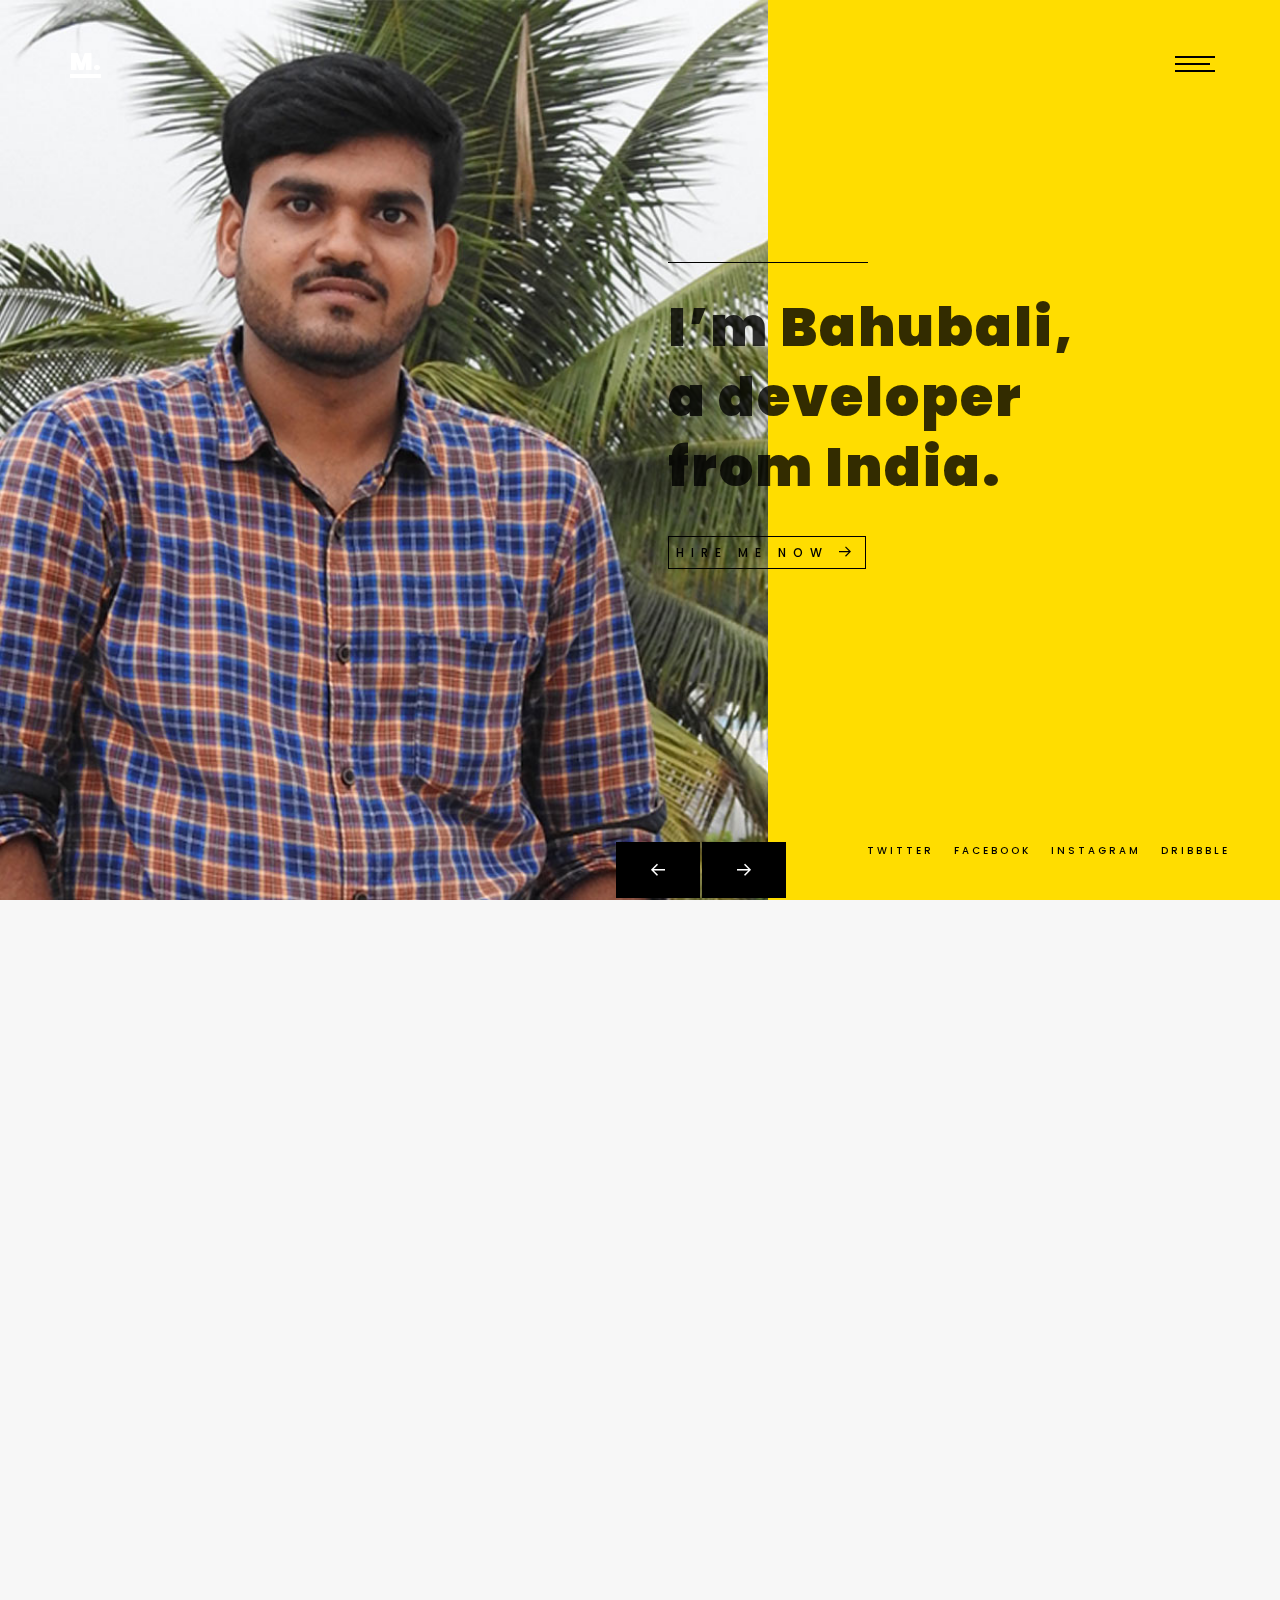
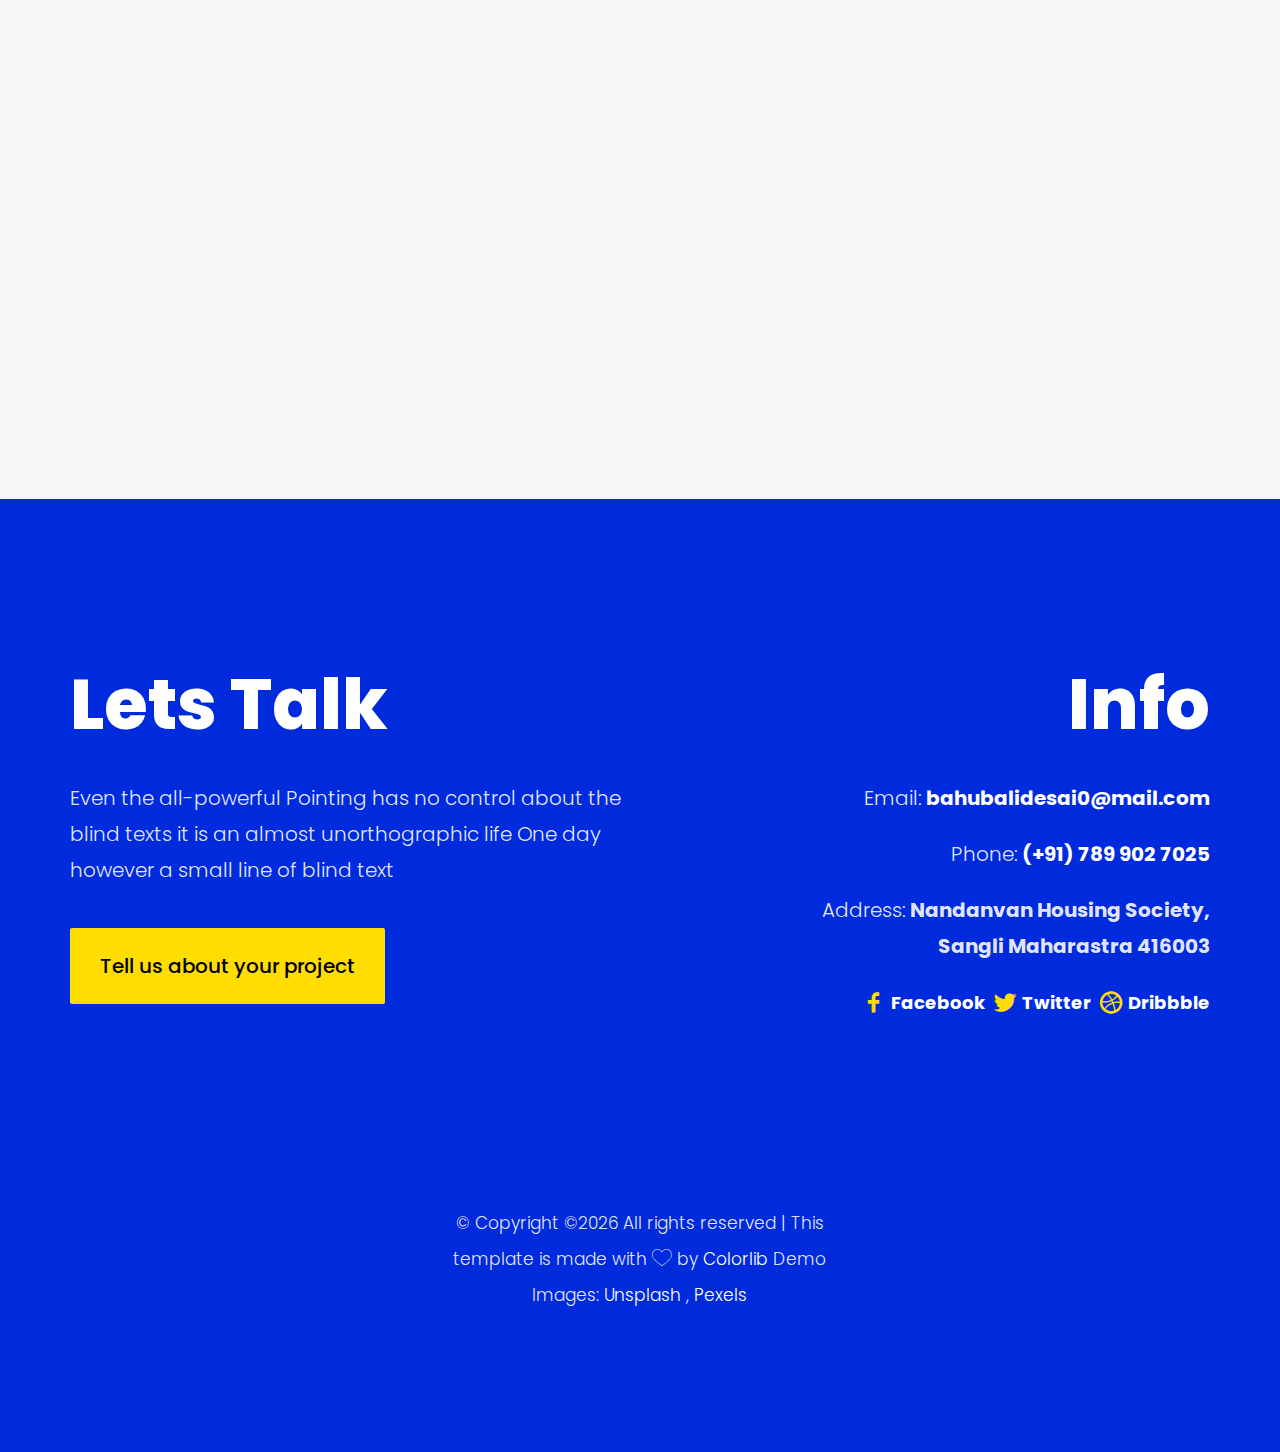
==== commit 749c4496: "new changes added" ====
--- a/index.html
+++ b/index.html
@@ -282,9 +282,9 @@
 					</div>
 					<div class="col-md-6 info">
 						<h3>Info</h3>
-						<p>Email: <strong><a href="#">youremail@mail.com</a></strong></p>
-						<p>Phone: <strong><a href="#">(+00) 9876 5432</a></strong></p>
-						<p>Address: <strong>291 South 21th Street, <br> Suite 721 New York NY 10016</strong></p>
+						<p>Email: <strong><a href="#">bahubalidesai0@mail.com</a></strong></p>
+						<p>Phone: <strong><a href="#">(+91) 789 902 7025</a></strong></p>
+						<p>Address: <strong>Nandanvan Housing Society, <br> Sangli Maharastra 416003</strong></p>
 						<p class="colorlib-social-icons">
 							<span><a href="#"><i class="icon-social-facebook"></i>Facebook</a></span>
 							<span><a href="#"><i class="icon-social-twitter"></i>Twitter</a></span>
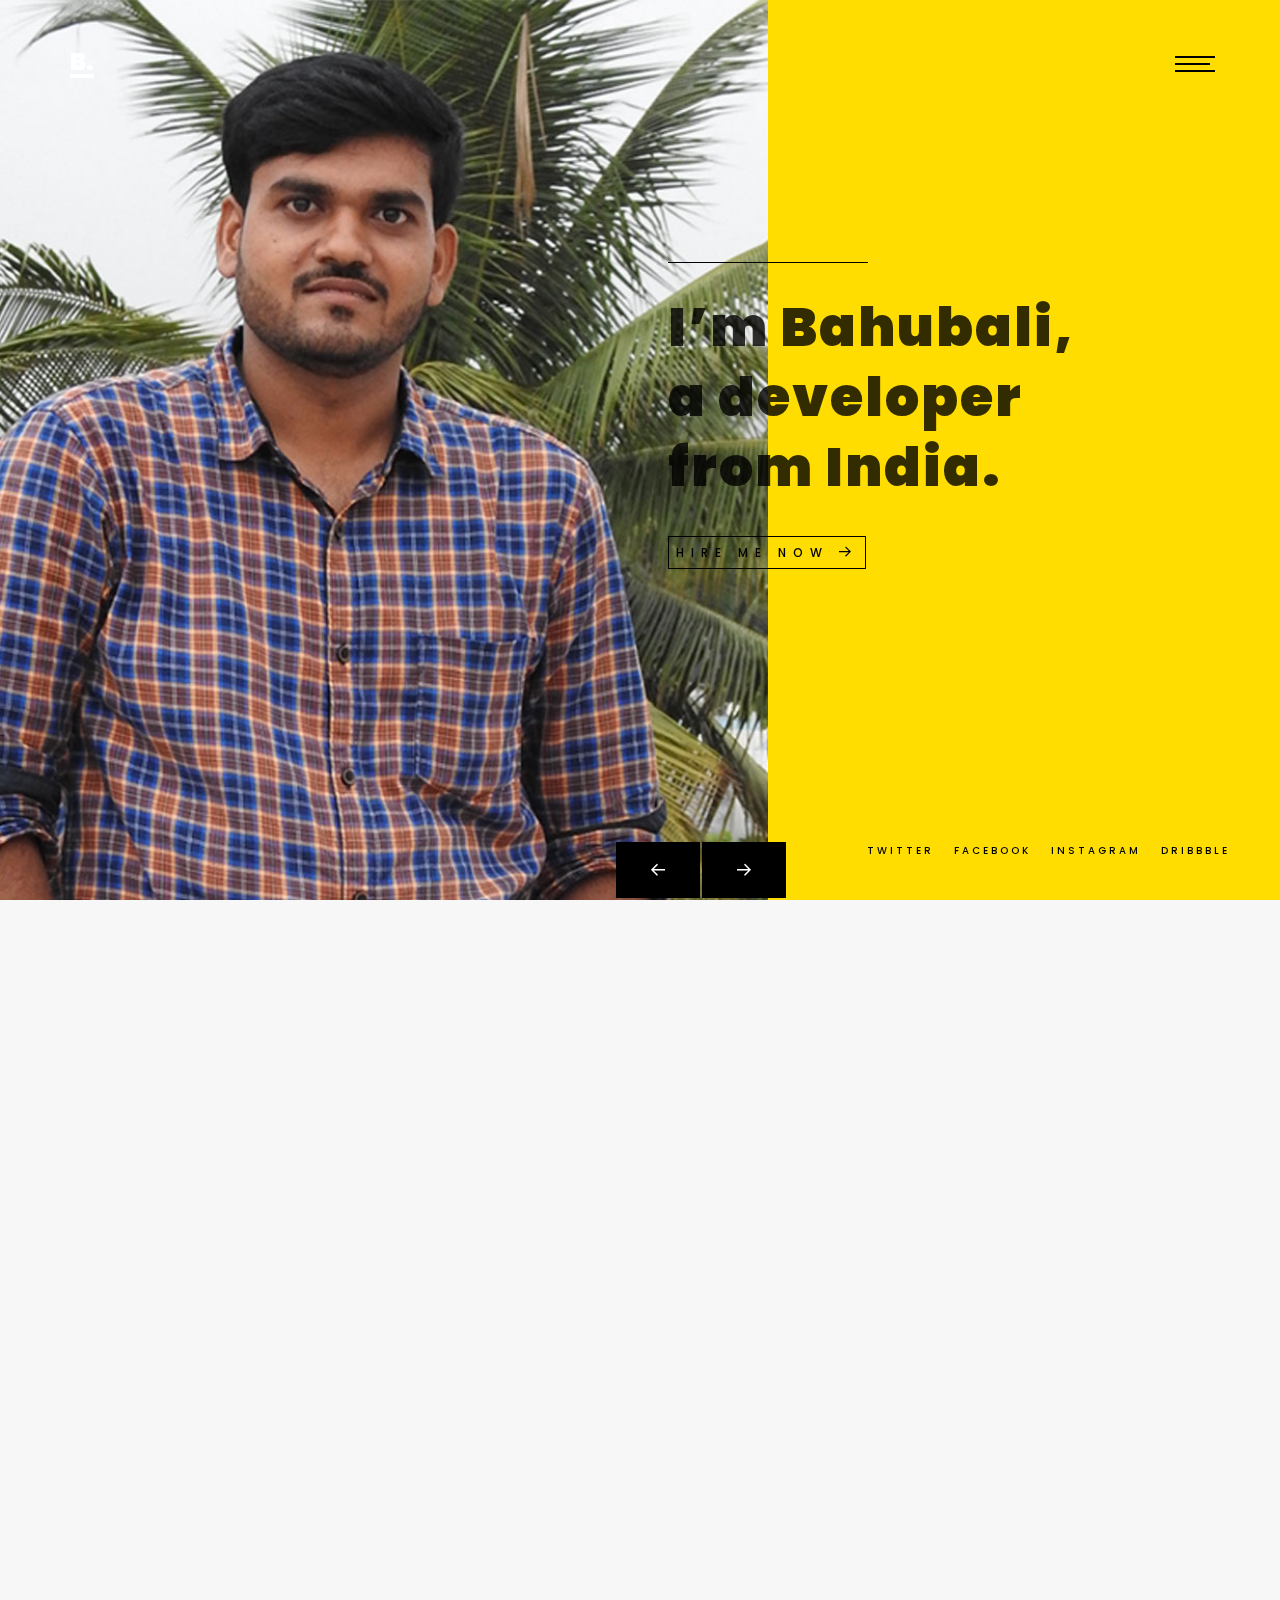
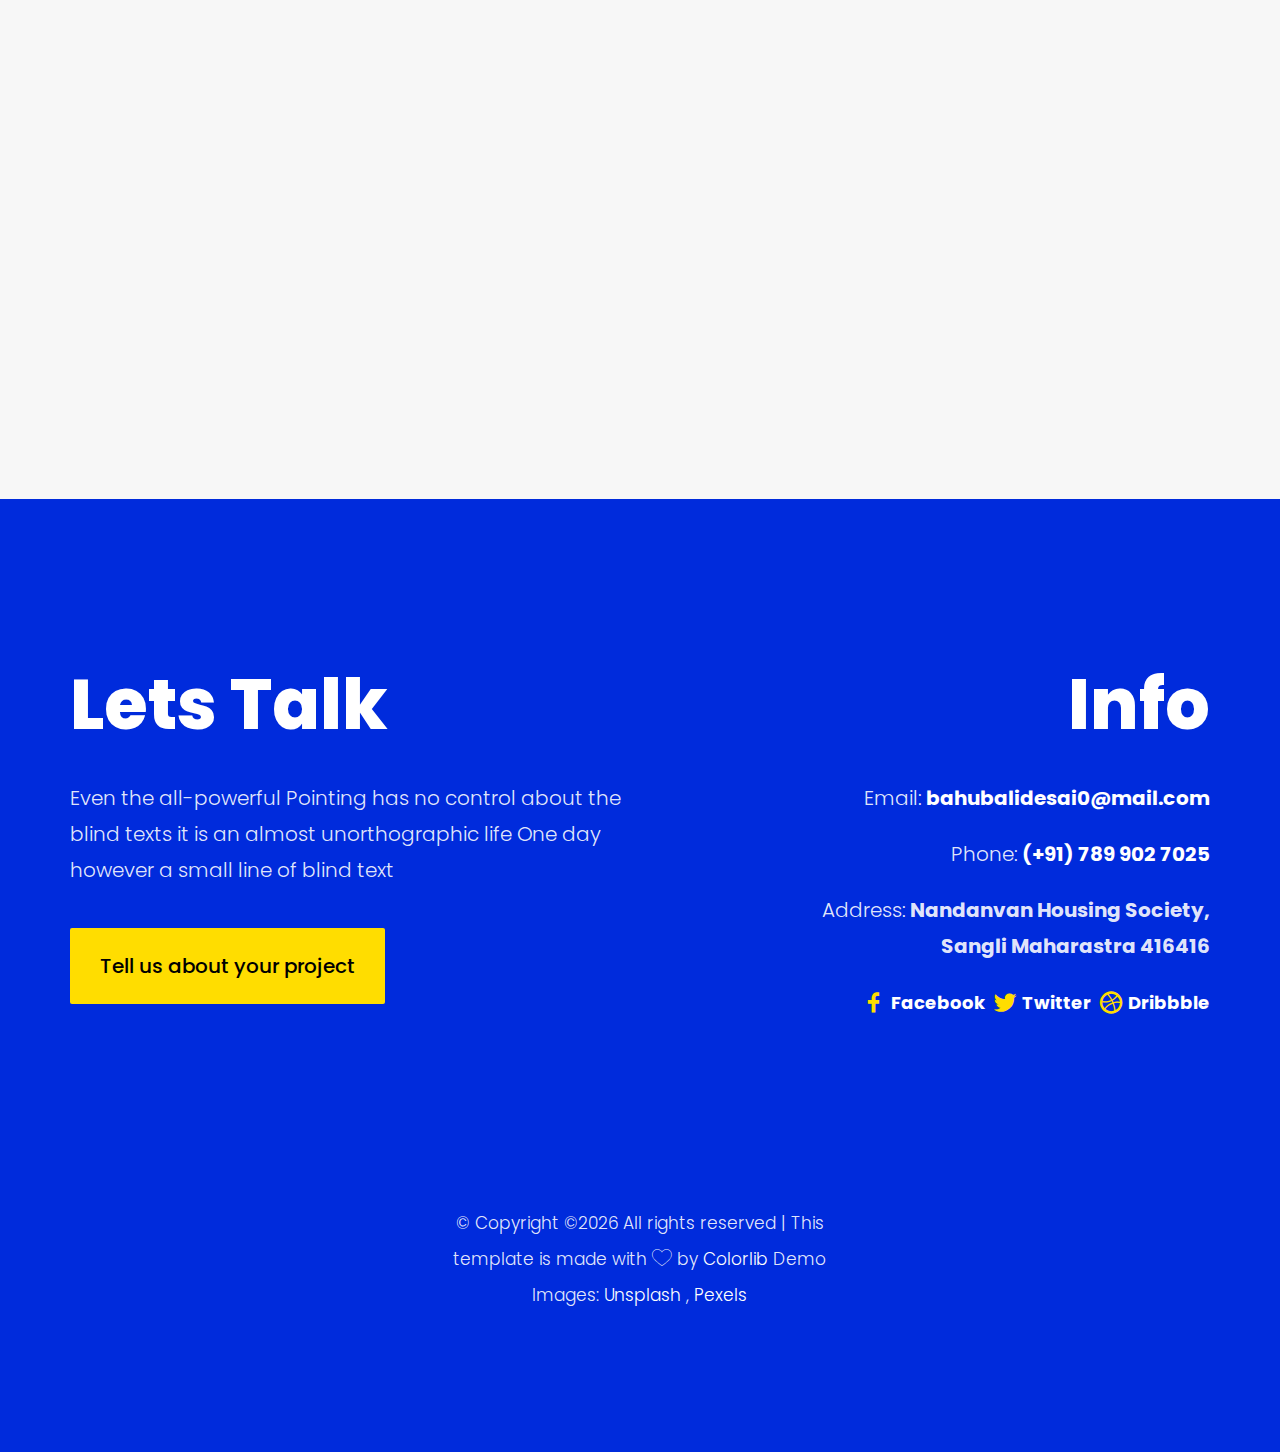
==== commit 3ebc26ce: "changes added" ====
--- a/index.html
+++ b/index.html
@@ -70,7 +70,7 @@
 				<div class="row">
 					<div class="col-md-12">
 						<div class="colorlib-navbar-brand">
-							<a class="colorlib-logo" href="index.html">M.</a>
+							<a class="colorlib-logo" href="index.html">B.</a>
 						</div>
 						<a href="#" class="js-colorlib-nav-toggle colorlib-nav-toggle"><i></i></a>
 					</div>
@@ -238,8 +238,8 @@
 			<div class="container">
 				<div class="row row-padded-bottom">
 					<div class="col-md-8 col-md-offset-2 text-center animate-box">
-						<p>When she reached the first hills of the Italic Mountains, she had a last view back on the skyline of her hometown Bookmarksgrove, the headline of Alphabet Village and the subline of her own road, the Line Lane. Pityful a rethoric question ran over her cheek, then she continued her way.</p>
-						<p>Even the all-powerful <strong>Pointing</strong> has no <strong>control about the blind texts it is an almost unorthographic</strong> life One day however a small line of blind text</p>
+						<p>“If you think good design is expensive, you should look at the cost of bad design.” - <strong>Dr. Ralf Speth, Chief Executive Officer, Jaguar Land Rover</strong></p>
+						<p>“If I had an hour to solve a problem and my life depended on the solution, I would spend the first 55 minutes determining the proper question to ask, for once I know the proper question, I could solve the problem in less than five minutes.” - <strong>Albert Einstein, Theoretical Physicist</strong></p>
 						<p><a href="#" class="resume"><i class="icon-documents"></i> Read my resume here</a></p>
 					</div>
 				</div>
@@ -284,7 +284,7 @@
 						<h3>Info</h3>
 						<p>Email: <strong><a href="#">bahubalidesai0@mail.com</a></strong></p>
 						<p>Phone: <strong><a href="#">(+91) 789 902 7025</a></strong></p>
-						<p>Address: <strong>Nandanvan Housing Society, <br> Sangli Maharastra 416003</strong></p>
+						<p>Address: <strong>Nandanvan Housing Society, <br> Sangli Maharastra 416416</strong></p>
 						<p class="colorlib-social-icons">
 							<span><a href="#"><i class="icon-social-facebook"></i>Facebook</a></span>
 							<span><a href="#"><i class="icon-social-twitter"></i>Twitter</a></span>
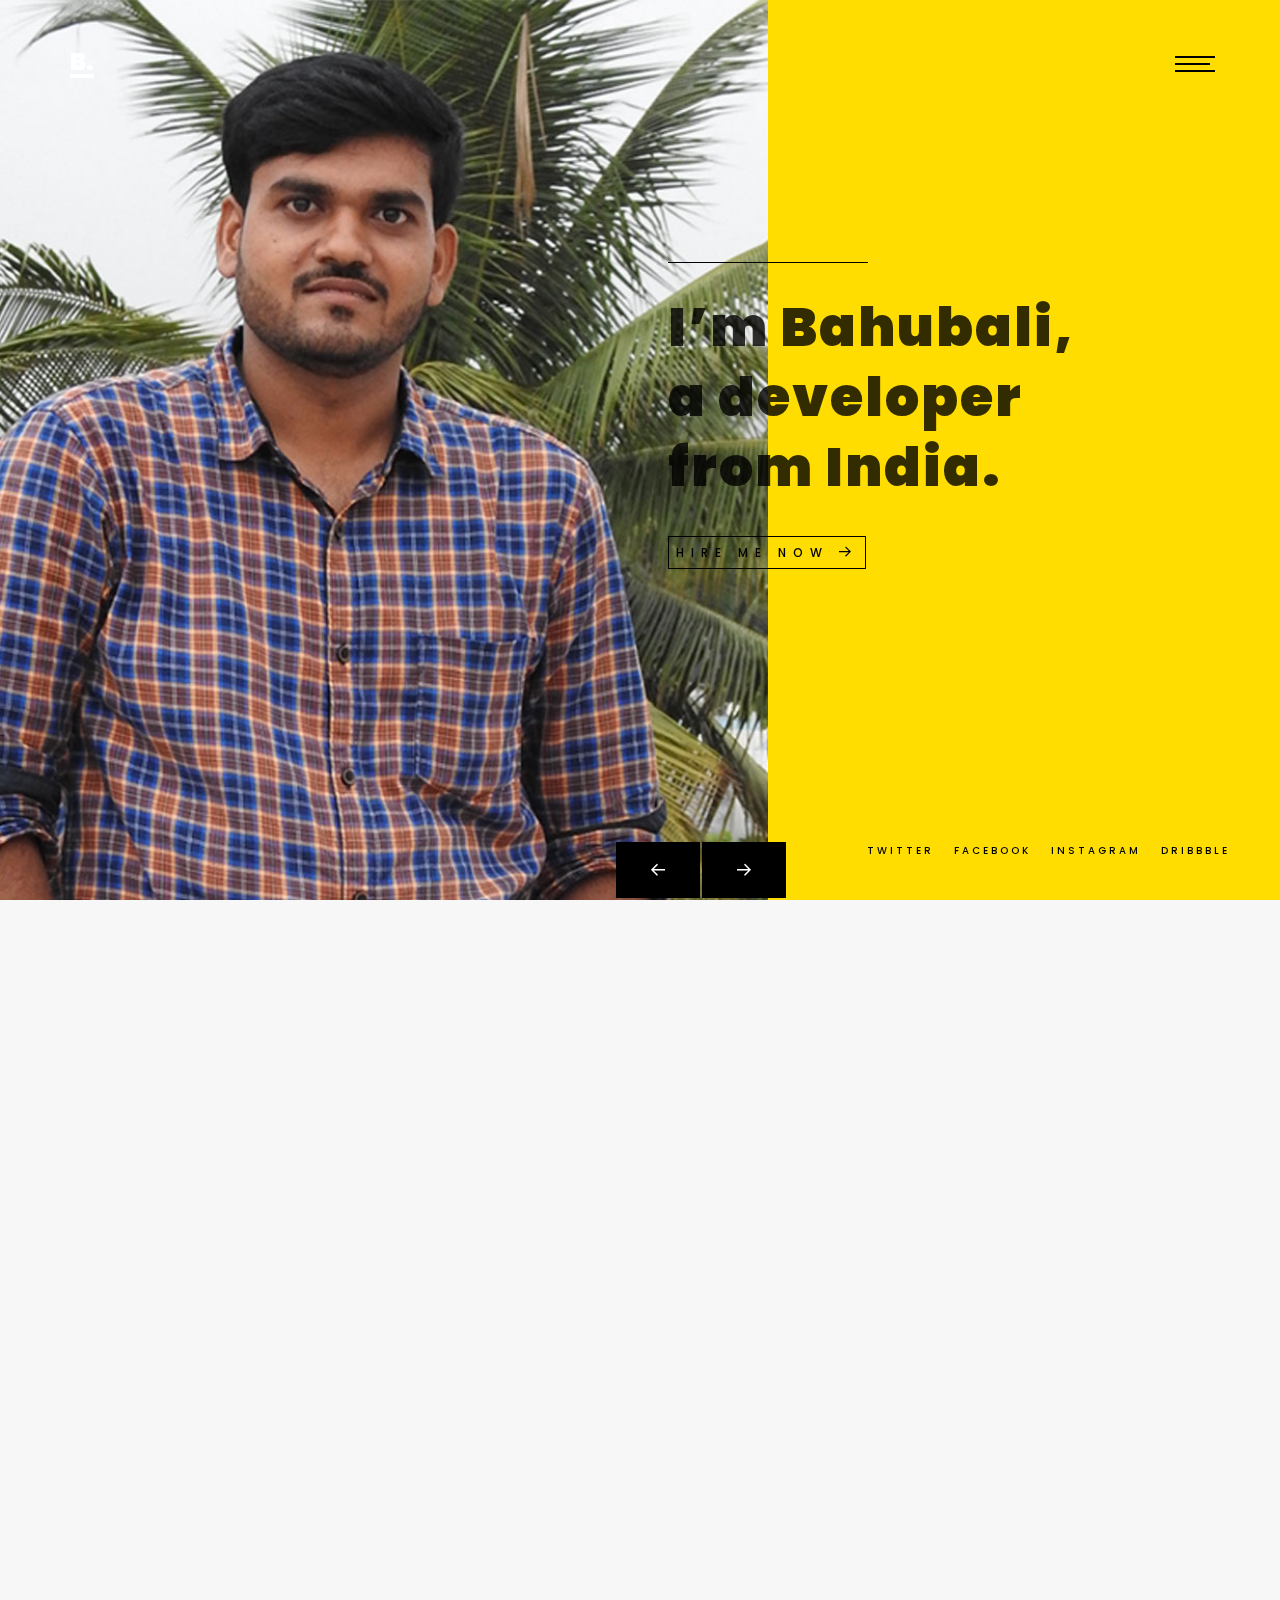
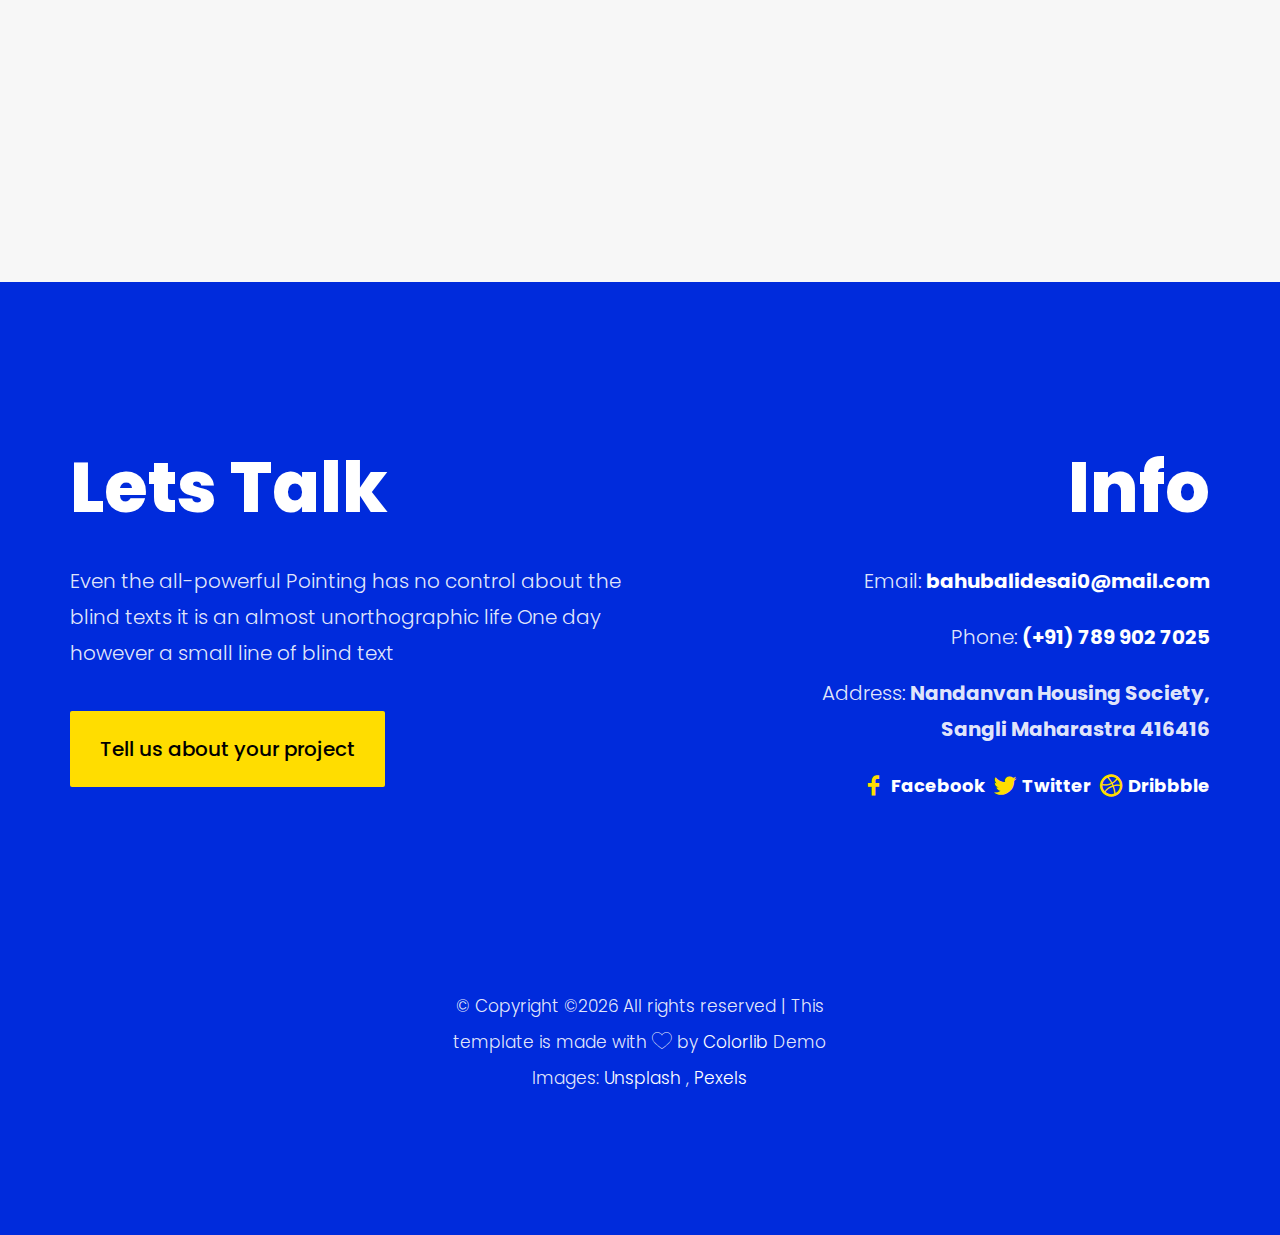
==== commit ac69684b: "changes" ====
--- a/index.html
+++ b/index.html
@@ -243,32 +243,8 @@
 						<p><a href="#" class="resume"><i class="icon-documents"></i> Read my resume here</a></p>
 					</div>
 				</div>
-				<div class="row">
-					<div class="col-md-8 col-md-offset-2 text-center colorlib-heading animate-box">
-						<h2>Subscribe Newsletter</h2>
-						<p>Subscribe our newsletter and get latest update</p>
-					</div>
-				</div>
-				<div class="row animate-box">
-					<div class="col-md-6 col-md-offset-3">
-						<div class="row">
-							<div class="col-md-12">
-								<form class="form-inline qbstp-header-subscribe">
-									<div class="col-three-forth">
-										<div class="form-group">
-											<input type="text" class="form-control" id="email" placeholder="Enter your email">
-										</div>
-									</div>
-									<div class="col-one-third">
-										<div class="form-group">
-											<button type="submit" class="btn btn-primary">Subscribe Now</button>
-										</div>
-									</div>
-								</form>
-							</div>
-						</div>
-					</div>
-				</div>
+
+			
 			</div>
 		</div>
 
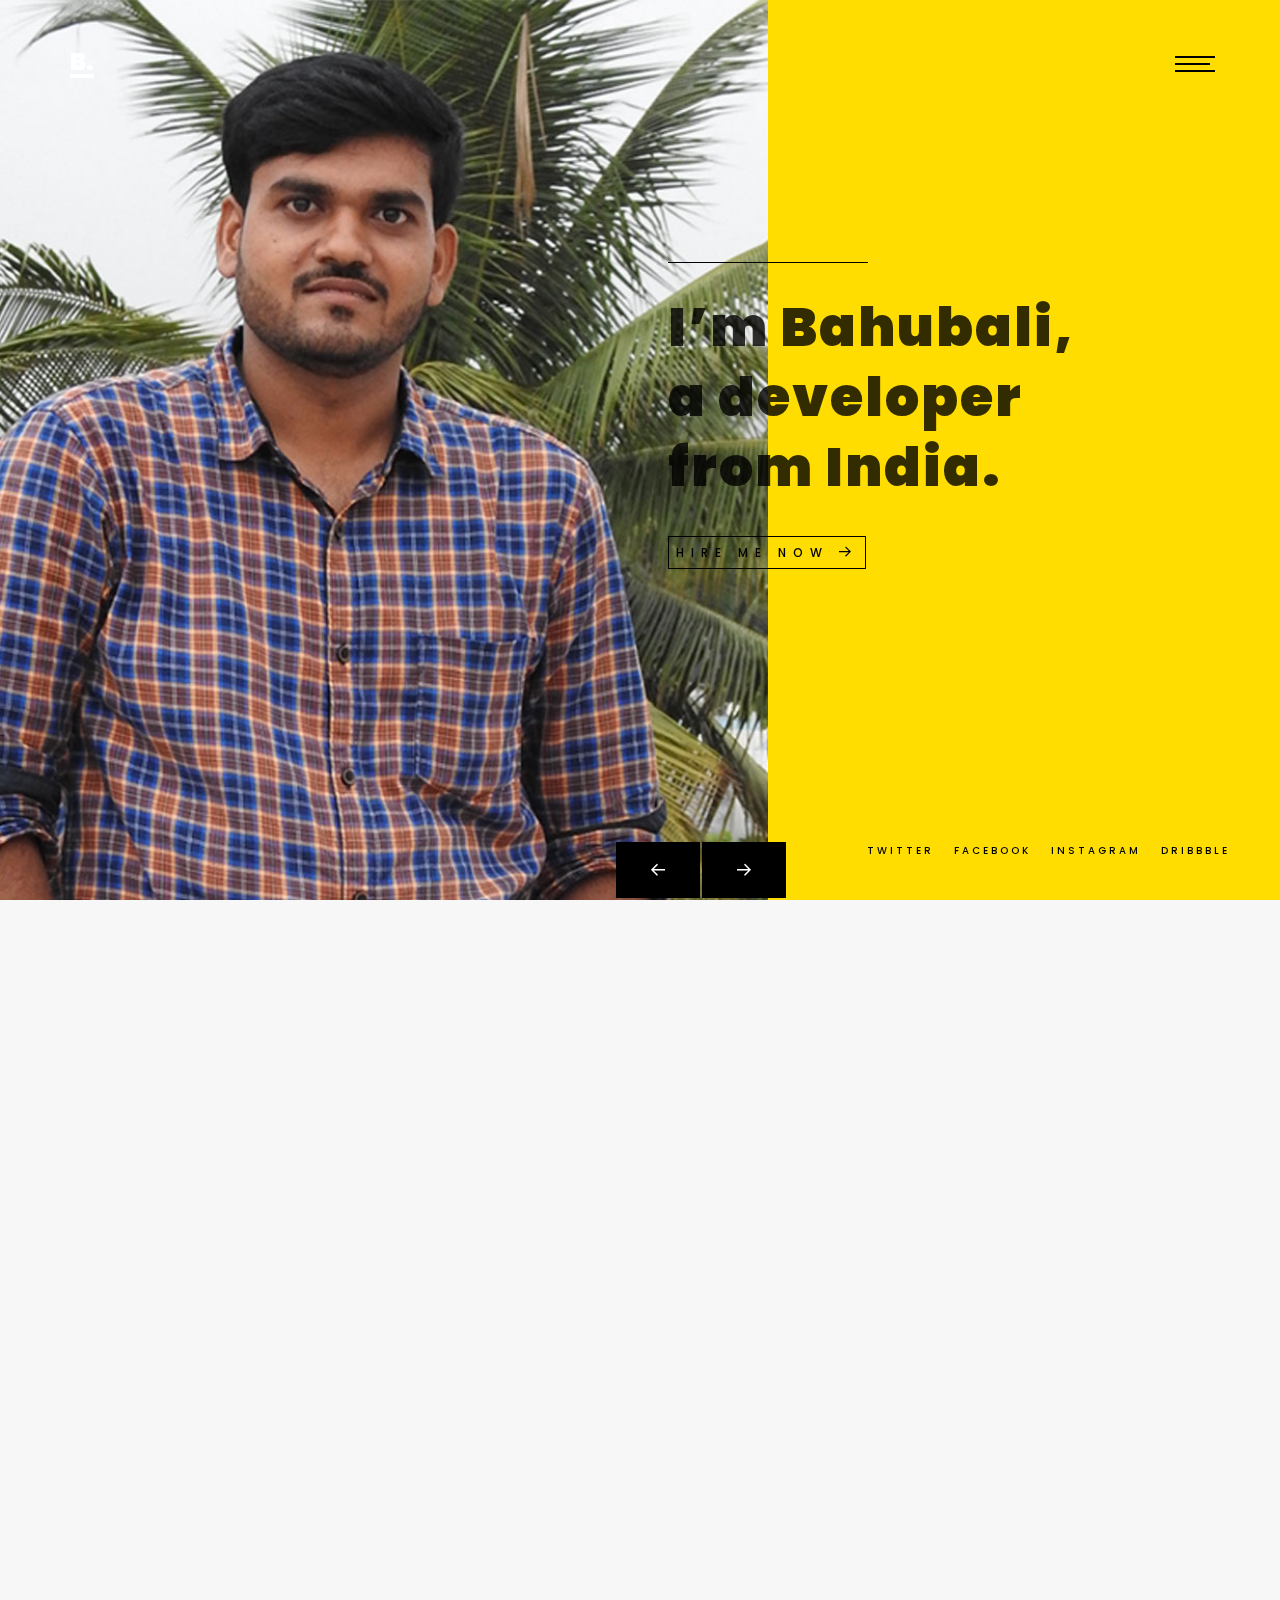
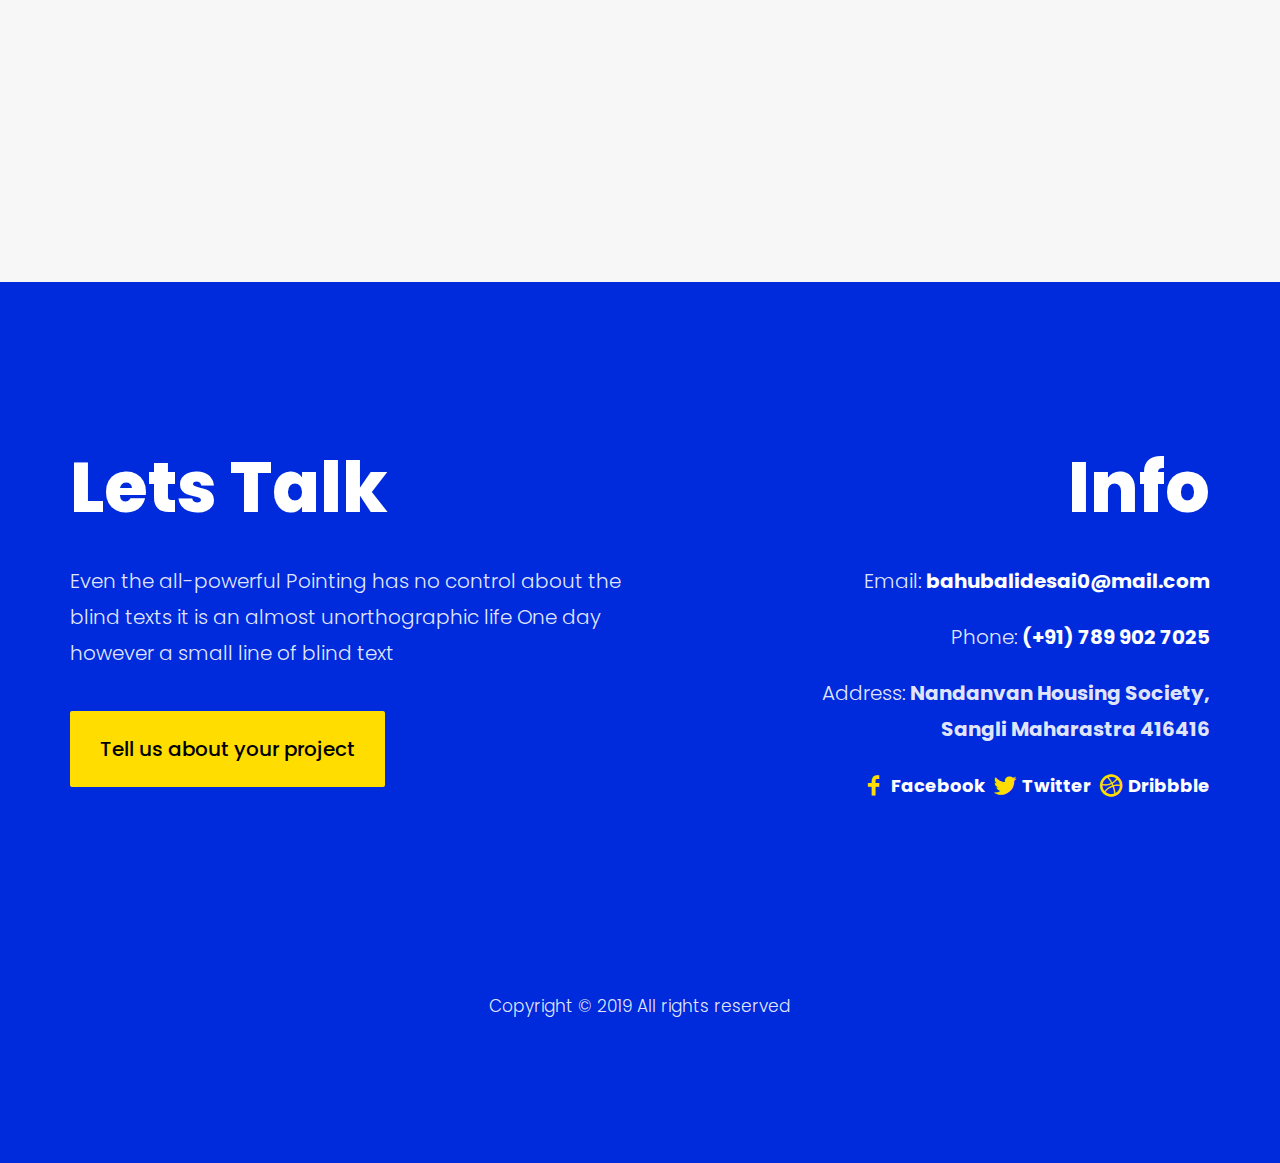
==== commit bb00687c: "changes added" ====
--- a/index.html
+++ b/index.html
@@ -244,7 +244,7 @@
 					</div>
 				</div>
 
-			
+
 			</div>
 		</div>
 
@@ -269,18 +269,16 @@
 					</div>
 				</div>
 			</div>
-			<div class="container-fluid">
-				<div class="row copyright">
-					<div class="col-md-4 col-md-offset-4 text-center">
-						<p>
-							<small class="block">&copy; <!-- Link back to Colorlib can't be removed. Template is licensed under CC BY 3.0. -->
-Copyright &copy;<script>document.write(new Date().getFullYear());</script> All rights reserved | This template is made with <i class="icon-heart" aria-hidden="true"></i> by <a href="https://colorlib.com" target="_blank">Colorlib</a>
-<!-- Link back to Colorlib can't be removed. Template is licensed under CC BY 3.0. --></small> 
-							<small class="block">Demo Images: <a href="http://unsplash.co/" target="_blank">Unsplash</a> , <a href="https://www.pexels.com/" target="_blank">Pexels</a></small>
-						</p>
-					</div>
-				</div>
-			</div>
+            <div class="container-fluid">
+                <div class="row copyright">
+                    <div class="col-md-4 col-md-offset-4 text-center">
+                        <p>
+                            <small class="block">Copyright &copy; 2019 All rights reserved</small>
+
+                        </p>
+                    </div>
+                </div>
+            </div>
 		</footer>
 	</div>
 
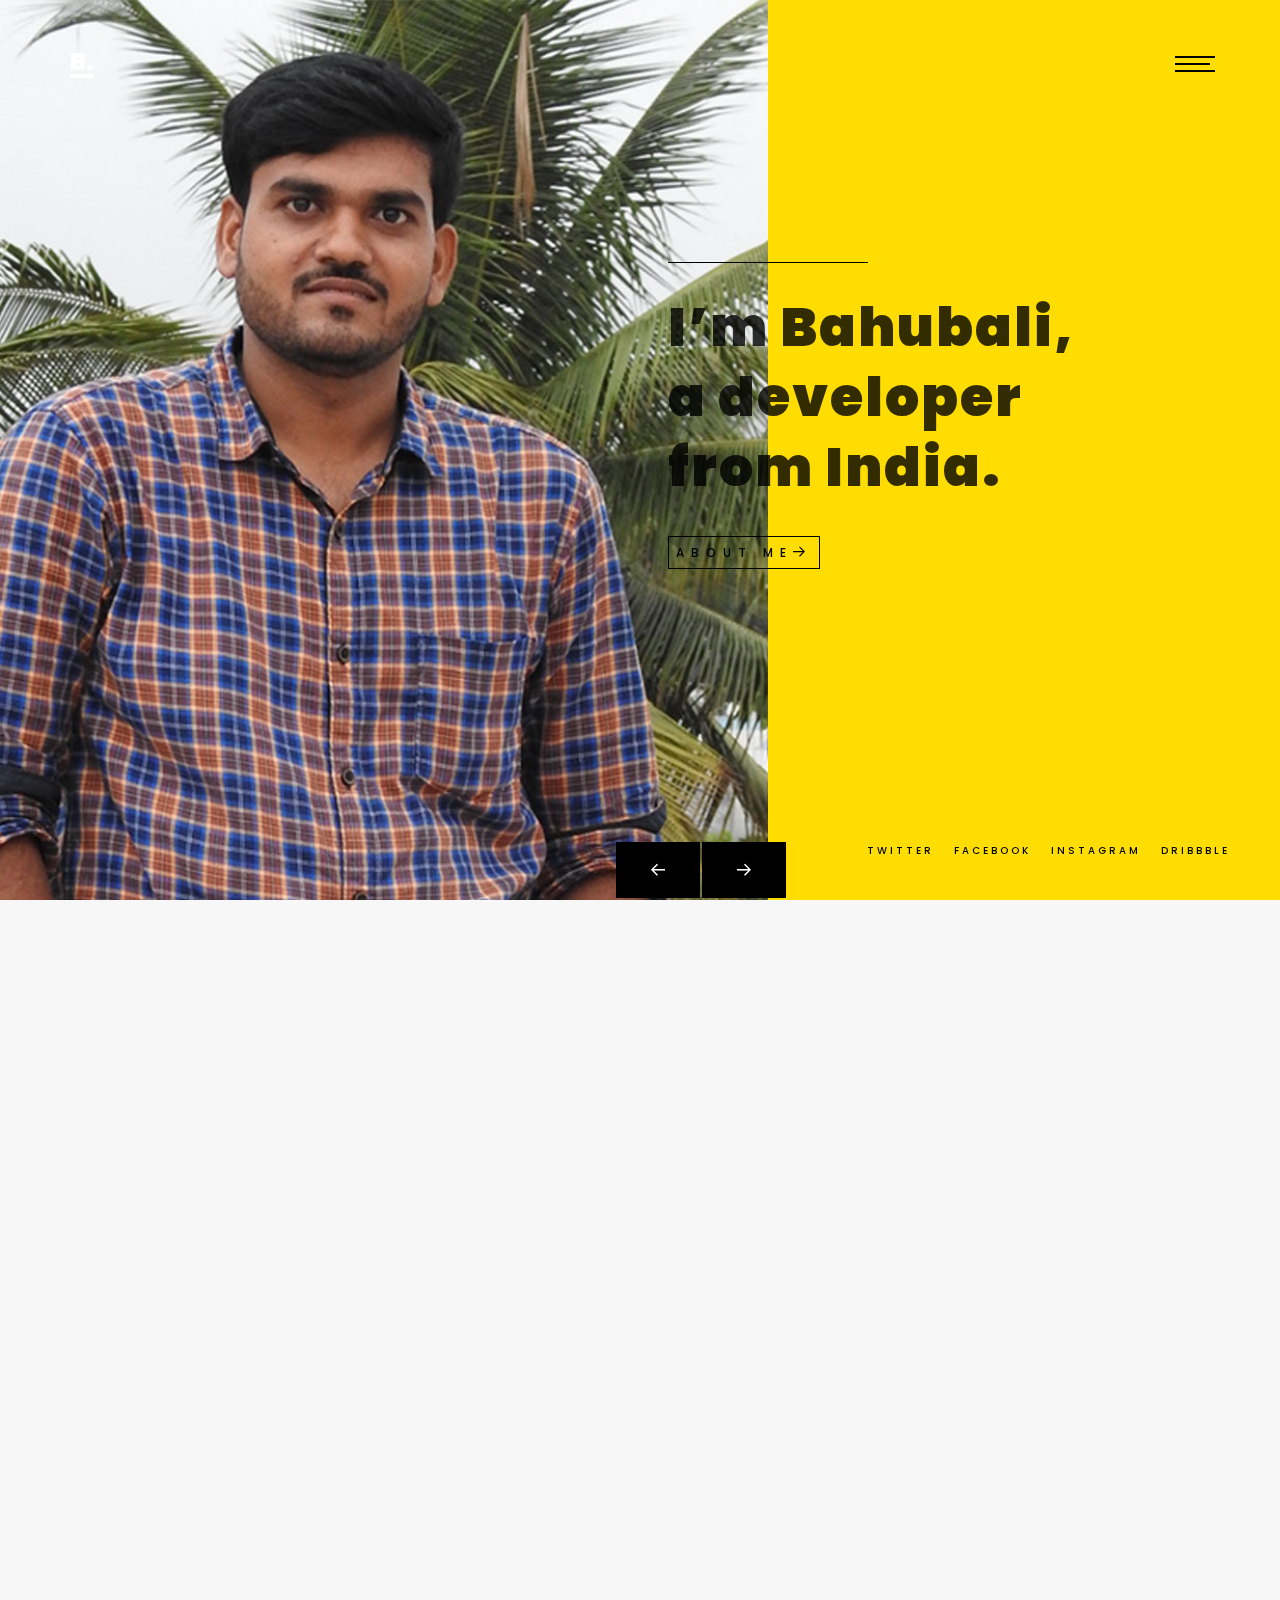
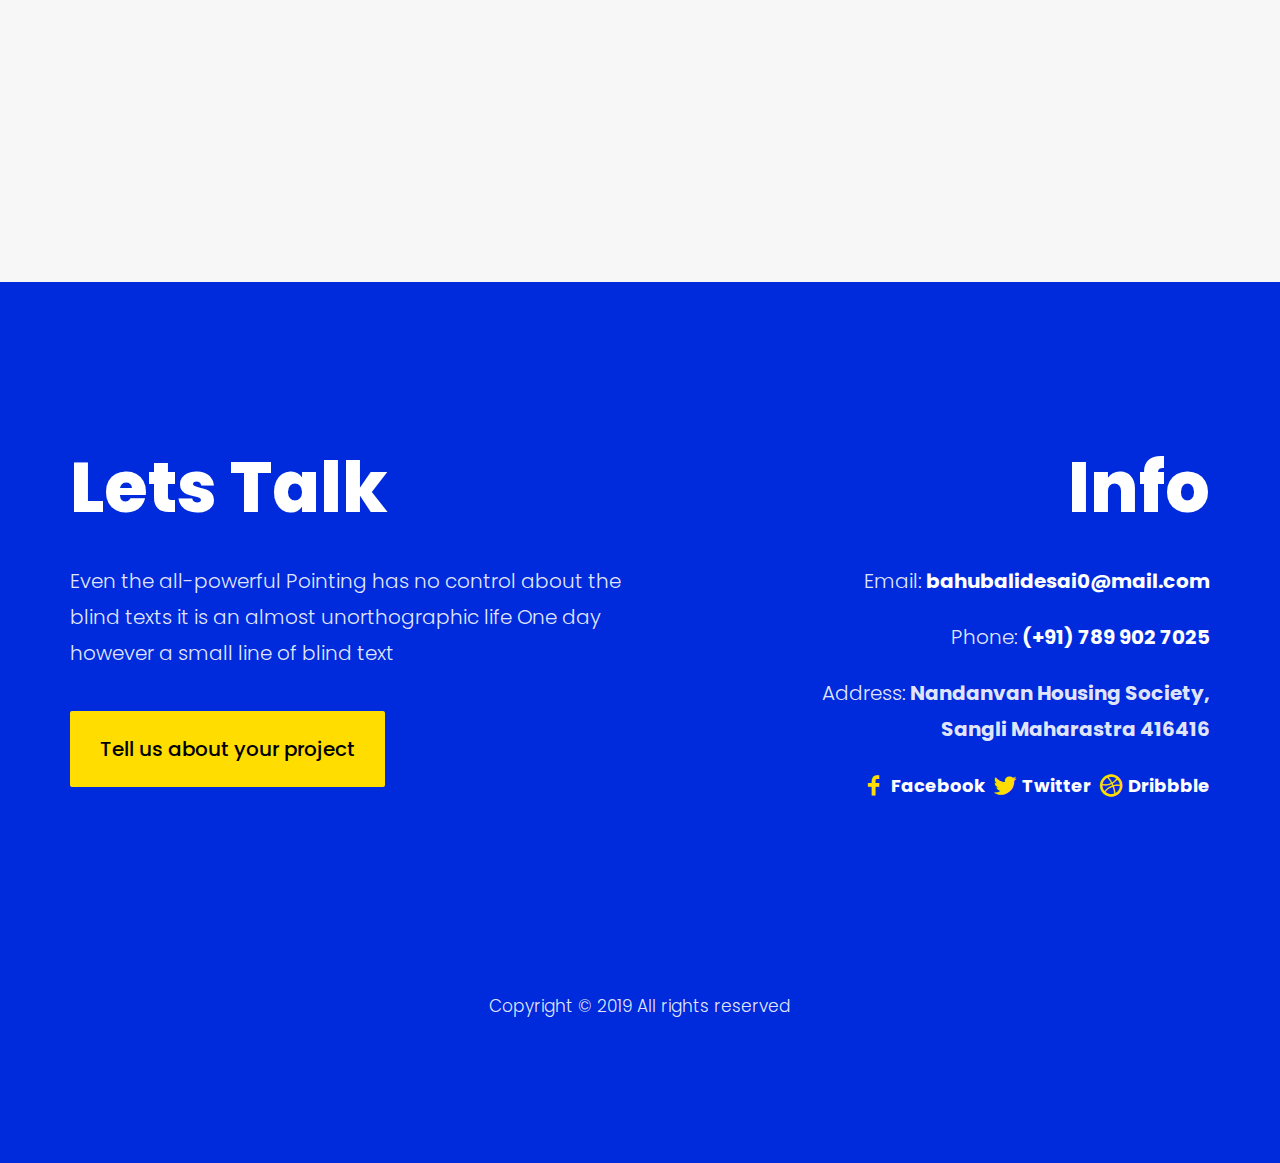
==== commit dbdc154b: "about me link added" ====
--- a/index.html
+++ b/index.html
@@ -96,7 +96,7 @@
 									<div class="text-inner">
 										<div class="desc">
 											<h2>I’m Bahubali, a developer from India.</h2>
-											<p><a href="work.html" class="btn-view">Hire me now <i class="icon-arrow-right3"></i></a></p>
+											<p><a href="about.html" class="btn-view">About me<i class="icon-arrow-right3"></i></a></p>
 										</div>
 									</div>
 								</div>
